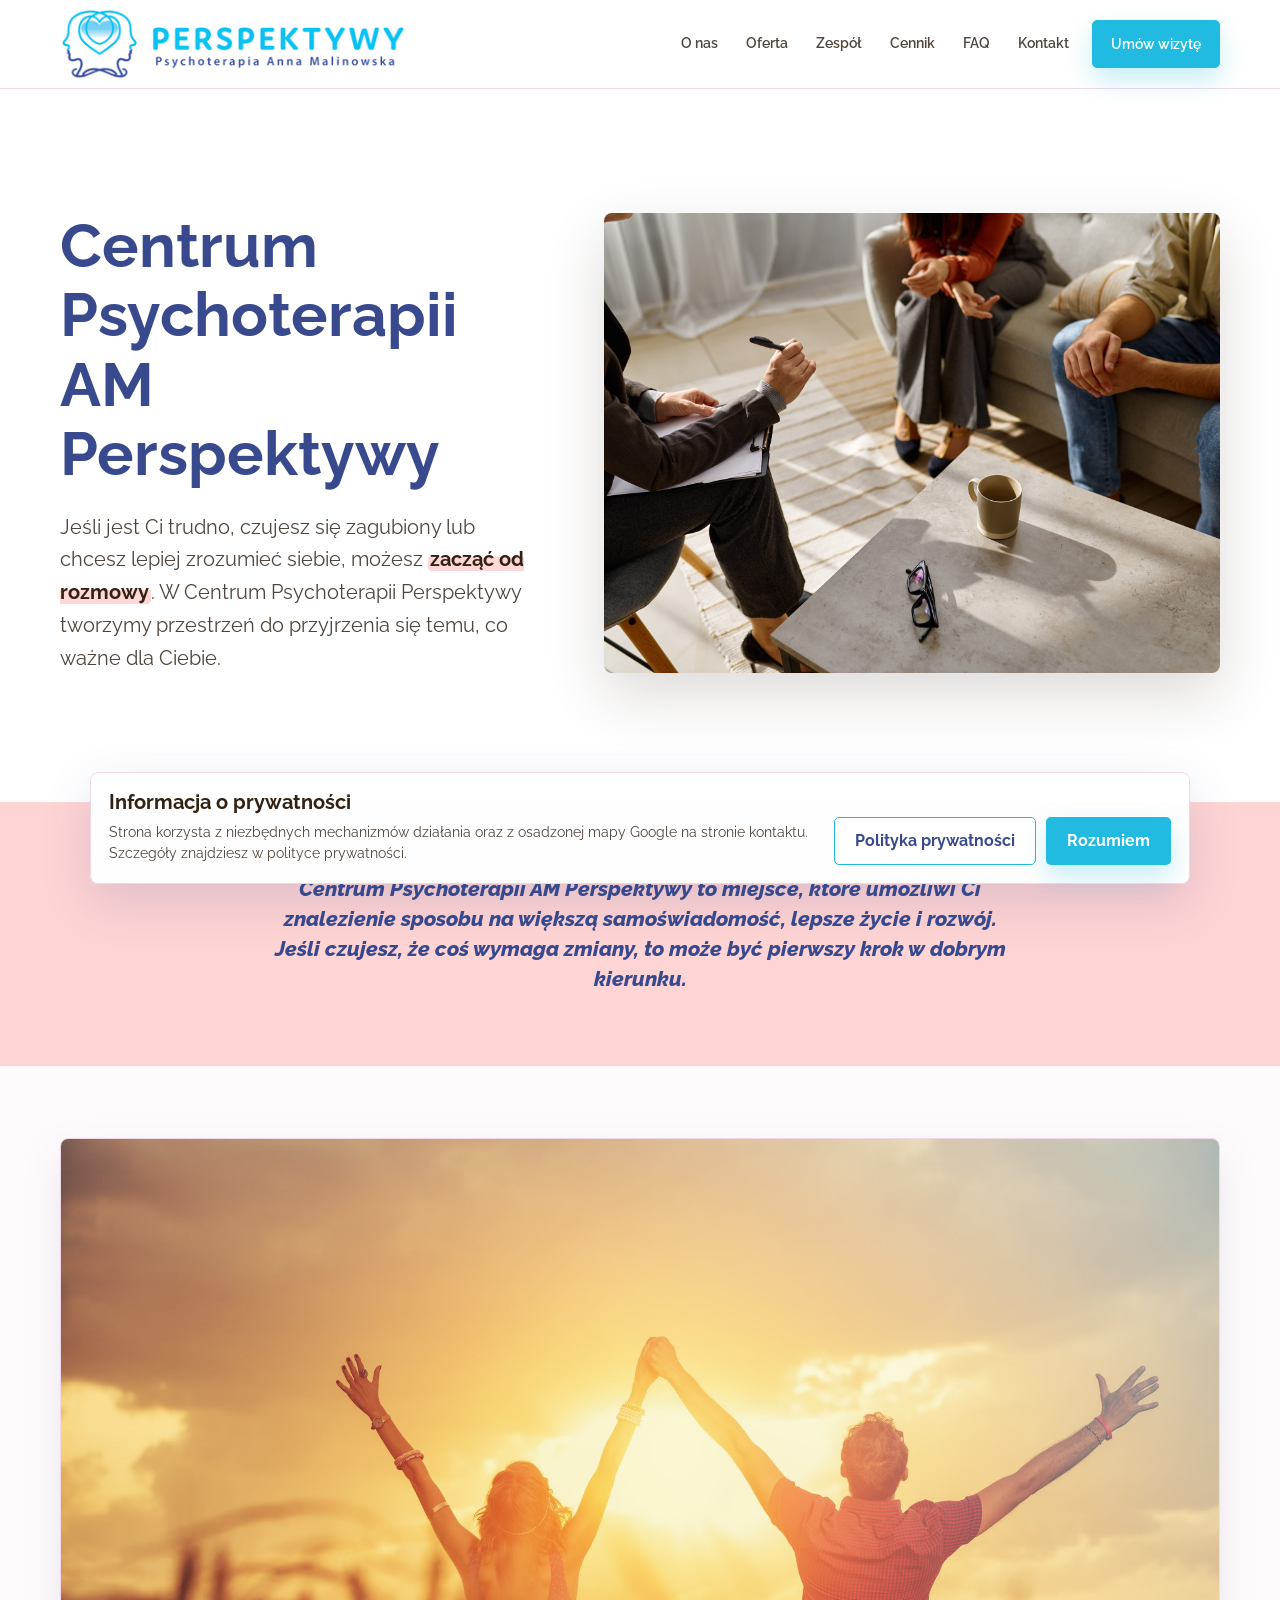
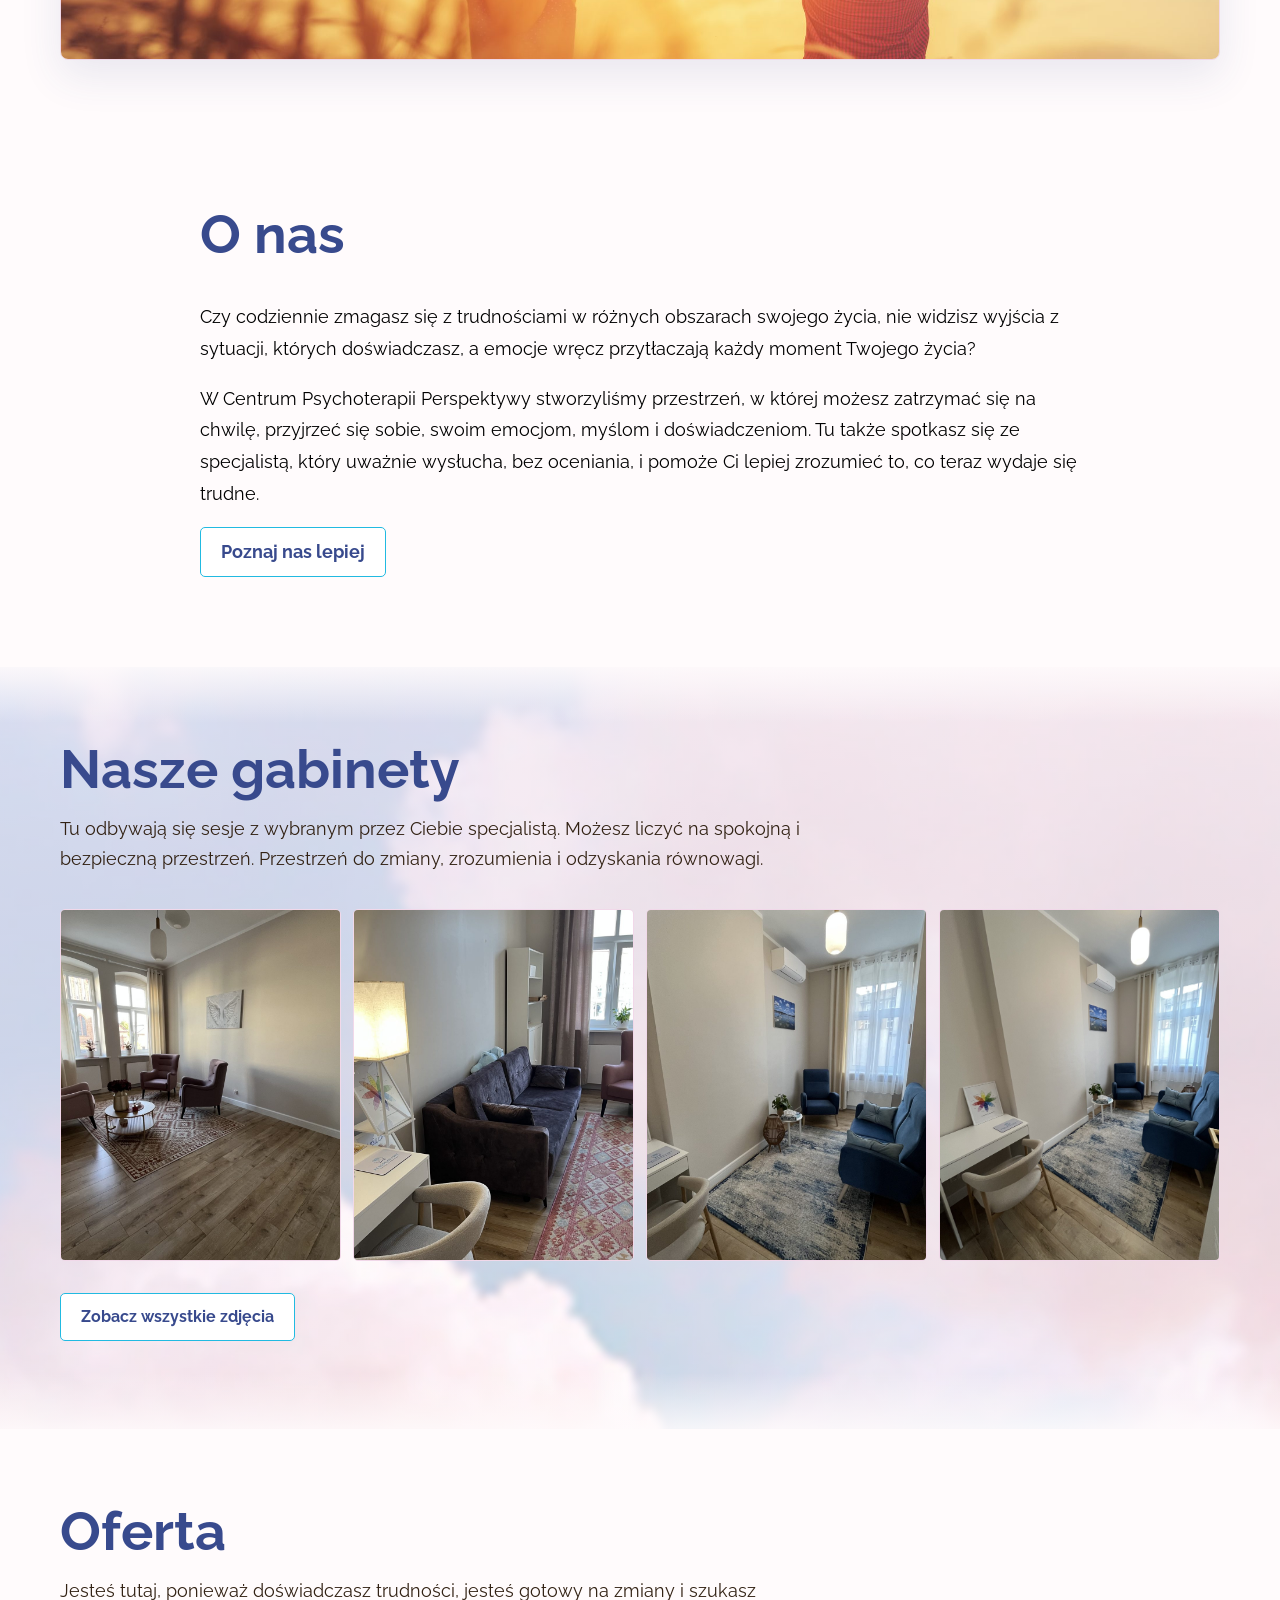
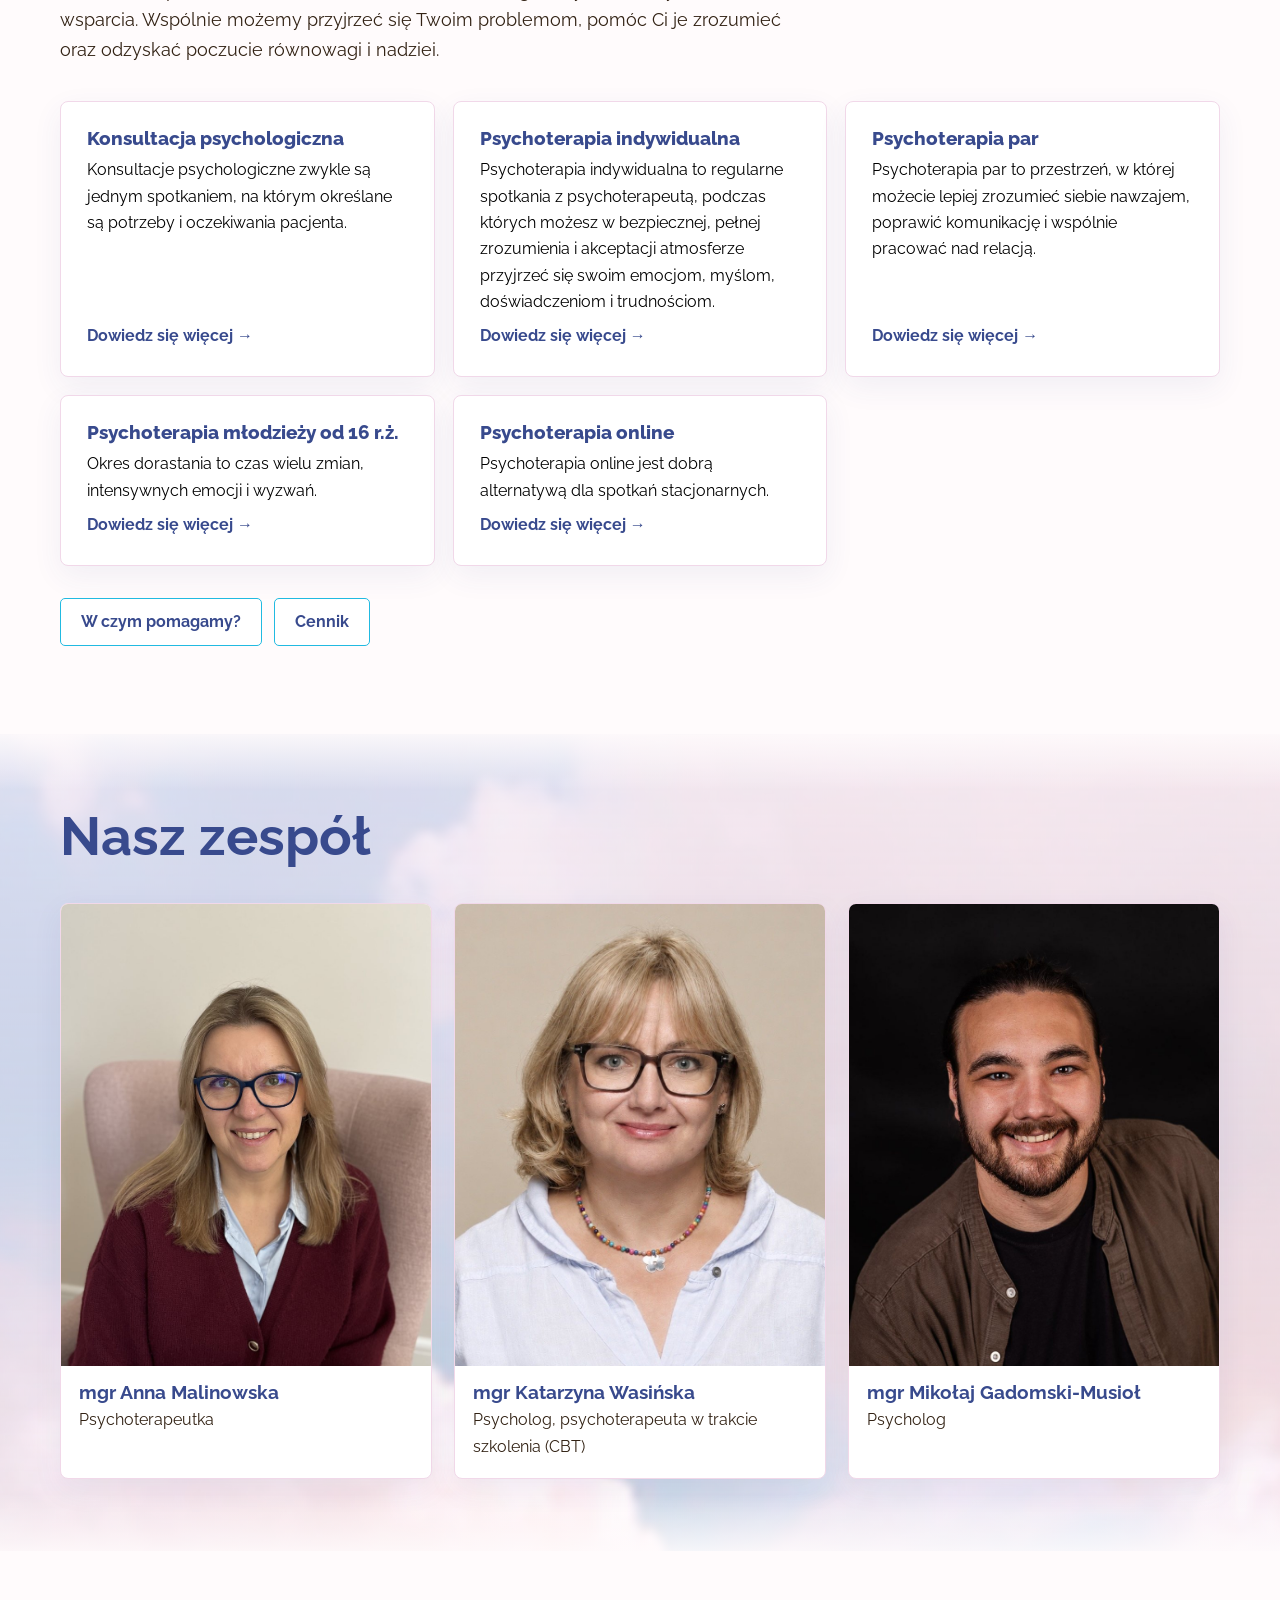
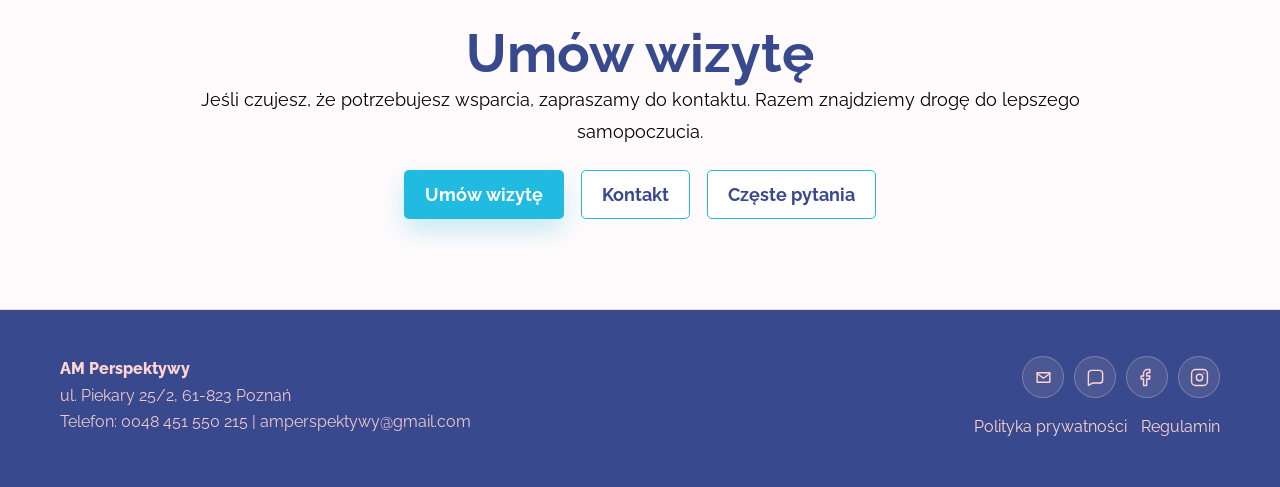
==== index.html @ 1b3ca685 "first commit" ====
<!doctype html>
<html lang="pl">
<head>
  <!-- Google Tag Manager -->
<script>(function(w,d,s,l,i){w[l]=w[l]||[];w[l].push({'gtm.start':
new Date().getTime(),event:'gtm.js'});var f=d.getElementsByTagName(s)[0],
j=d.createElement(s),dl=l!='dataLayer'?'&l='+l:'';j.async=true;j.src=
'https://www.googletagmanager.com/gtm.js?id='+i+dl;f.parentNode.insertBefore(j,f);
})(window,document,'script','dataLayer','GTM-54SK3H5K');</script>
<!-- End Google Tag Manager -->
  <meta name="google-site-verification" content="y8yKHPVRfyMEMTSI_1TR6_MCU0k4G8TUNKuvNAyiCkQ" />
  <meta charset="utf-8">
  <meta name="viewport" content="width=device-width, initial-scale=1">
  <title>Psychoterapia Poznań – AM Perspektywy | Anna Malinowska</title>
  <meta name="description" content="Centrum Psychoterapii AM Perspektywy w Poznaniu: psychoterapia indywidualna, terapia par i Brainspotting – stacjonarnie oraz online. Umów wizytę.">
  <meta name="robots" content="index, follow, max-image-preview:large, max-snippet:-1">
  <link rel="icon" href="/favicon.ico" sizes="any">
  <link rel="icon" type="image/png" sizes="32x32" href="/assets/favicon-32.png">
  <link rel="icon" type="image/png" sizes="192x192" href="/assets/favicon-192.png">
  <link rel="apple-touch-icon" href="/assets/apple-touch-icon.png">
  <link rel="canonical" href="https://amperspektywy.com/">
  <meta property="og:type" content="website">
  <meta property="og:site_name" content="AM Perspektywy">
  <meta property="og:locale" content="pl_PL">
  <meta property="og:title" content="Psychoterapia Poznań – AM Perspektywy | Anna Malinowska">
  <meta property="og:description" content="Centrum Psychoterapii AM Perspektywy w Poznaniu: psychoterapia indywidualna, terapia par i Brainspotting – stacjonarnie oraz online. Umów wizytę.">
  <meta property="og:url" content="https://amperspektywy.com/">
  <meta property="og:image" content="https://amperspektywy.com/assets/adobestock-485856695-opt.jpg">
  <meta name="twitter:card" content="summary_large_image">
  <meta name="twitter:title" content="Psychoterapia Poznań – AM Perspektywy | Anna Malinowska">
  <meta name="twitter:description" content="Centrum Psychoterapii AM Perspektywy w Poznaniu: psychoterapia indywidualna, terapia par i Brainspotting – stacjonarnie oraz online. Umów wizytę.">
  <meta name="twitter:image" content="https://amperspektywy.com/assets/adobestock-485856695-opt.jpg">
  <script type="application/ld+json">
{
  "@context": "https://schema.org",
  "@graph": [
    {
      "@type": "WebPage",
      "@id": "https://amperspektywy.com/#webpage",
      "url": "https://amperspektywy.com/",
      "name": "Psychoterapia Poznań – AM Perspektywy | Anna Malinowska",
      "description": "Centrum Psychoterapii AM Perspektywy w Poznaniu: psychoterapia indywidualna, terapia par i Brainspotting – stacjonarnie oraz online. Umów wizytę.",
      "inLanguage": "pl-PL",
      "isPartOf": {
        "@id": "https://amperspektywy.com/#website"
      },
      "about": {
        "@id": "https://amperspektywy.com/#organization"
      }
    },
    {
      "@type": [
        "MedicalBusiness",
        "LocalBusiness"
      ],
      "@id": "https://amperspektywy.com/#organization",
      "name": "Centrum Psychoterapii AM Perspektywy",
      "alternateName": "AM Perspektywy",
      "url": "https://amperspektywy.com/",
      "logo": "https://amperspektywy.com/assets/logo-mark-perspektywy-transparent.png",
      "image": "https://amperspektywy.com/assets/adobestock-485856695-opt.jpg",
      "description": "Centrum Psychoterapii AM Perspektywy oferuje psychoterapię indywidualną, psychoterapię par i terapię Brainspotting w Poznaniu oraz online.",
      "telephone": "+48451550215",
      "email": "amperspektywy@gmail.com",
      "address": {
        "@type": "PostalAddress",
        "streetAddress": "ul. Piekary 25/2",
        "postalCode": "61-823",
        "addressLocality": "Poznań",
        "addressCountry": "PL"
      },
      "areaServed": [
        {
          "@type": "City",
          "name": "Poznań"
        },
        {
          "@type": "Country",
          "name": "Polska"
        }
      ],
      "availableLanguage": [
        "pl",
        "en"
      ],
      "priceRange": "210-310 PLN",
      "sameAs": [
        "https://www.facebook.com/people/Anna-Malinowska-Perspektywy-Psychoterapia/pfbid02SsEuU3tzzC7AndgdW55nrsAg2SNJVahxXWP4oAUyShFR9nJjmaE9MKe9f83TcsQTl/",
        "https://www.instagram.com/am_perspektywy",
        "https://www.znanylekarz.pl/anna-malinowska-10/psychoterapeuta/poznan"
      ],
      "founder": {
        "@id": "https://amperspektywy.com/zespol.html#anna-malinowska"
      },
      "hasMap": "https://www.google.com/maps?q=ul.%20Piekary%2025%2F2%2C%2061-823%20Pozna%C5%84"
    },
    {
      "@type": "WebSite",
      "@id": "https://amperspektywy.com/#website",
      "url": "https://amperspektywy.com/",
      "name": "AM Perspektywy",
      "inLanguage": "pl-PL",
      "publisher": {
        "@id": "https://amperspektywy.com/#organization"
      }
    },
    {
      "@type": "Person",
      "@id": "https://amperspektywy.com/zespol.html#anna-malinowska",
      "name": "Anna Malinowska",
      "honorificPrefix": "mgr",
      "jobTitle": "Psychoterapeutka",
      "url": "https://amperspektywy.com/zespol.html",
      "image": "https://amperspektywy.com/assets/anna-portrait.jpg",
      "worksFor": {
        "@id": "https://amperspektywy.com/#organization"
      },
      "workLocation": {
        "@type": "Place",
        "address": {
          "@type": "PostalAddress",
          "streetAddress": "ul. Piekary 25/2",
          "postalCode": "61-823",
          "addressLocality": "Poznań",
          "addressCountry": "PL"
        }
      },
      "knowsAbout": [
        "Psychoterapia",
        "Transkulturowa Psychoterapia Pozytywna",
        "Brainspotting",
        "Terapia par",
        "Coaching ICF",
        "Depresja",
        "Lęki",
        "Trauma"
      ],
      "knowsLanguage": [
        "pl",
        "en"
      ],
      "memberOf": [
        {
          "@type": "Organization",
          "name": "World Association for Positive and Transcultural Psychotherapy (WAPP)"
        },
        {
          "@type": "Organization",
          "name": "Polskie Towarzystwo Psychoterapii Stosowanej"
        }
      ],
      "alumniOf": [
        {
          "@type": "CollegeOrUniversity",
          "name": "Uniwersytet im. Adama Mickiewicza w Poznaniu"
        }
      ],
      "sameAs": [
        "https://www.znanylekarz.pl/anna-malinowska-10/psychoterapeuta/poznan",
        "https://www.facebook.com/people/Anna-Malinowska-Perspektywy-Psychoterapia/pfbid02SsEuU3tzzC7AndgdW55nrsAg2SNJVahxXWP4oAUyShFR9nJjmaE9MKe9f83TcsQTl/",
        "https://www.instagram.com/am_perspektywy"
      ]
    }
  ]
}
  </script>
  <link rel="preconnect" href="https://fonts.googleapis.com">
  <link rel="preconnect" href="https://fonts.gstatic.com" crossorigin>
  <link href="https://fonts.googleapis.com/css2?family=Raleway:wght@400;500;600;700;800&display=swap" rel="stylesheet">
  <link rel="stylesheet" href="assets/styles.css?v=20261028-1">
</head>
<body class="home-page">
  <!-- Google Tag Manager (noscript) -->
<noscript><iframe src="https://www.googletagmanager.com/ns.html?id=GTM-54SK3H5K"
height="0" width="0" style="display:none;visibility:hidden"></iframe></noscript>
<!-- End Google Tag Manager (noscript) -->
  <header class="site-header">
    <div class="container nav-wrap">
      <a class="brand" href="index.html" aria-label="AM Perspektywy">
        <img src="assets/logo-mark-perspektywy-transparent.png" alt="AM Perspektywy Psychoterapia Anna Malinowska">
      </a>
      <button class="nav-toggle" type="button" aria-label="Otwórz menu" aria-expanded="false"><span></span><span></span><span></span></button>
      <nav class="site-nav" aria-label="Główna nawigacja">
        <a href="o-nas.html">O nas</a>
        <a href="oferta.html">Oferta</a>
        <a href="zespol.html">Zespół</a>
        <a href="cennik.html">Cennik</a><a href="faq.html">FAQ</a>
        <a href="kontakt.html">Kontakt</a>
        <a class="button button-primary nav-cta" href="https://www.znanylekarz.pl/anna-malinowska-10/psychoterapeuta/poznan" target="_blank" rel="nofollow noopener">Umów wizytę</a>
      </nav>
    </div>
  </header>

  <main>
    <section class="home-hero">
      <div class="container home-hero-card">
        <div class="hero-panel">
          <h1>Centrum Psychoterapii AM Perspektywy</h1>
          <p class="lead">Jeśli jest Ci trudno, czujesz się zagubiony lub chcesz lepiej zrozumieć siebie, możesz <span class="text-highlight">zacząć od rozmowy</span>. W Centrum Psychoterapii Perspektywy tworzymy przestrzeń do przyjrzenia się temu, co ważne dla Ciebie.</p>
        </div>
        <figure class="home-hero-photo">
          <img src="assets/adobestock-485856695-opt.jpg" alt="Konsultacja psychoterapeutyczna w AM Perspektywy" width="2200" height="1464" decoding="async" fetchpriority="high">
        </figure>
      </div>
    </section>

    <section class="section section-blush">
      <div class="container">
        <p class="blush-statement">Centrum Psychoterapii AM Perspektywy to miejsce, które umożliwi Ci znalezienie sposobu na większą samoświadomość, lepsze życie i rozwój. Jeśli czujesz, że coś wymaga zmiany, to może być pierwszy krok w dobrym kierunku.</p>
      </div>
    </section>

    <section class="section home-gallery-section">
      <div class="container home-gallery-two home-gallery-single">
        <figure>
          <img src="assets/adobestock-114111373-opt.jpg" alt="Droga do większej równowagi i nadziei" width="2200" height="1467" loading="lazy" decoding="async">
        </figure>
      </div>
    </section>


    <section class="section">
      <div class="container text-wall bio-copy">
        <div class="section-head section-head-single"><div><h2>O nas</h2></div></div>
        <p>Czy codziennie zmagasz się z trudnościami w różnych obszarach swojego życia, nie widzisz wyjścia z sytuacji, których doświadczasz, a emocje wręcz przytłaczają każdy moment Twojego życia?</p>
        <p>W Centrum Psychoterapii Perspektywy stworzyliśmy przestrzeń, w której możesz zatrzymać się na chwilę, przyjrzeć się sobie, swoim emocjom, myślom i doświadczeniom. Tu także spotkasz się ze specjalistą, który uważnie wysłucha, bez oceniania, i pomoże Ci lepiej zrozumieć to, co teraz wydaje się trudne.</p>
        <p><a class="button button-secondary" href="o-nas.html">Poznaj nas lepiej</a></p>
      </div>
    </section>
    <section class="section section-soft">
      <div class="container">
        <div class="section-head section-head-single"><div><h2>Nasze gabinety</h2><p class="gallery-intro">Tu odbywają się sesje z wybranym przez Ciebie specjalistą. Możesz liczyć na spokojną i bezpieczną przestrzeń. Przestrzeń do zmiany, zrozumienia i odzyskania równowagi.</p></div></div>
        <div class="home-cabinets"><a href="o-nas.html#nasze-gabinety"><img src="assets/gabinety/gabinet-06-new.jpg" alt="Gabinet AM Perspektywy – zdjęcie 6" loading="lazy" decoding="async"></a><a href="o-nas.html#nasze-gabinety"><img src="assets/gabinety/gabinet-07-new.jpg" alt="Gabinet AM Perspektywy – zdjęcie 7" loading="lazy" decoding="async"></a><a href="o-nas.html#nasze-gabinety"><img src="assets/gabinety/gabinet-02-new.jpg" alt="Gabinet AM Perspektywy – zdjęcie 2" loading="lazy" decoding="async"></a><a href="o-nas.html#nasze-gabinety"><img src="assets/gabinety/gabinet-01-new.jpg" alt="Gabinet AM Perspektywy – zdjęcie 1" loading="lazy" decoding="async"></a></div>
        <p class="more-link"><a class="button button-secondary" href="o-nas.html#nasze-gabinety">Zobacz wszystkie zdjęcia</a></p>
      </div>
    </section>
    <section class="section">
      <div class="container">
        <div class="section-head section-head-single"><div><h2>Oferta</h2><p class="gallery-intro">Jesteś tutaj, ponieważ doświadczasz trudności, jesteś gotowy na zmiany i szukasz wsparcia. Wspólnie możemy przyjrzeć się Twoim problemom, pomóc Ci je zrozumieć oraz odzyskać poczucie równowagi i nadziei.</p></div></div>
        <div class="service-grid"><a class="card service-card" href="oferta.html#konsultacja-psychologiczna"><h3>Konsultacja psychologiczna</h3><p>Konsultacje psychologiczne zwykle są jednym spotkaniem, na którym określane są potrzeby i oczekiwania pacjenta.</p><span class="card-more">Dowiedz się więcej →</span></a><a class="card service-card" href="oferta.html#psychoterapia-indywidualna"><h3>Psychoterapia indywidualna</h3><p>Psychoterapia indywidualna to regularne spotkania z psychoterapeutą, podczas których możesz w bezpiecznej, pełnej zrozumienia i akceptacji atmosferze przyjrzeć się swoim emocjom, myślom, doświadczeniom i trudnościom.</p><span class="card-more">Dowiedz się więcej →</span></a><a class="card service-card" href="oferta.html#psychoterapia-par"><h3>Psychoterapia par</h3><p>Psychoterapia par to przestrzeń, w której możecie lepiej zrozumieć siebie nawzajem, poprawić komunikację i wspólnie pracować nad relacją.</p><span class="card-more">Dowiedz się więcej →</span></a><a class="card service-card" href="oferta.html#psychoterapia-mlodziezy-od-16-r-z"><h3>Psychoterapia młodzieży od 16 r.ż.</h3><p>Okres dorastania to czas wielu zmian, intensywnych emocji i wyzwań.</p><span class="card-more">Dowiedz się więcej →</span></a><a class="card service-card" href="oferta.html#psychoterapia-online"><h3>Psychoterapia online</h3><p>Psychoterapia online jest dobrą alternatywą dla spotkań stacjonarnych.</p><span class="card-more">Dowiedz się więcej →</span></a></div>
        <p class="more-link"><a class="button button-secondary" href="oferta.html">W czym pomagamy?</a> <a class="button button-secondary" href="cennik.html">Cennik</a></p>
      </div>
    </section>
    <section class="section section-soft">
      <div class="container">
        <div class="section-head section-head-single"><div><h2>Nasz zespół</h2></div></div>
        <div class="team-grid"><a class="team-card" href="zespol.html#anna-malinowska"><img src="assets/team/anna-malinowska.jpg" alt="mgr Anna Malinowska" loading="lazy" decoding="async"><h3>mgr Anna Malinowska</h3><p>Psychoterapeutka</p></a><a class="team-card" href="zespol.html#katarzyna-wasinska"><img src="assets/team/katarzyna-wasinska.jpg" alt="mgr Katarzyna Wasińska" loading="lazy" decoding="async"><h3>mgr Katarzyna Wasińska</h3><p>Psycholog, psychoterapeuta w trakcie szkolenia (CBT)</p></a><a class="team-card" href="zespol.html#mikolaj-gadomski-musiol"><img src="assets/team/mikolaj-gadomski-musiol.jpg" alt="mgr Mikołaj Gadomski-Musioł" loading="lazy" decoding="async"><h3>mgr Mikołaj Gadomski-Musioł</h3><p>Psycholog</p></a></div>
      </div>
    </section>
    <section class="section">
      <div class="container text-wall bio-copy cta-block">
        <h2>Umów wizytę</h2>
        <p>Jeśli czujesz, że potrzebujesz wsparcia, zapraszamy do kontaktu. Razem znajdziemy drogę do lepszego samopoczucia.</p>
        <p><a class="button button-primary" href="https://www.znanylekarz.pl/anna-malinowska-10/psychoterapeuta/poznan" target="_blank" rel="nofollow noopener">Umów wizytę</a> <a class="button button-secondary" href="kontakt.html">Kontakt</a> <a class="button button-secondary" href="faq.html">Częste pytania</a></p>
      </div>
    </section>
  </main>

  <footer class="site-footer">
    <div class="container footer-grid">
      <div>
        <div class="footer-brand">AM Perspektywy</div>
        <div>ul. Piekary 25/2, 61-823 Poznań<br>Telefon: 0048 451 550 215 | amperspektywy@gmail.com</div>
      </div>
      <div class="footer-side">
        <div class="footer-social" aria-label="Szybki kontakt">
  <a class="icon-link" href="mailto:amperspektywy@gmail.com" aria-label="Napisz e-mail do AM Perspektywy">
    <svg aria-hidden="true" viewBox="0 0 24 24"><path d="M4 6h16v12H4z"></path><path d="m4 7 8 6 8-6"></path></svg>
  </a>
  <a class="icon-link" href="kontakt.html#formularz" aria-label="Przejdź do formularza kontaktowego">
    <svg aria-hidden="true" viewBox="0 0 24 24"><path d="M21 15a4 4 0 0 1-4 4H8l-5 3V7a4 4 0 0 1 4-4h10a4 4 0 0 1 4 4z"></path></svg>
  </a>
  <a class="icon-link" href="https://www.facebook.com/people/Anna-Malinowska-Perspektywy-Psychoterapia/pfbid02SsEuU3tzzC7AndgdW55nrsAg2SNJVahxXWP4oAUyShFR9nJjmaE9MKe9f83TcsQTl/" target="_blank" rel="noopener" aria-label="Facebook AM Perspektywy">
    <svg aria-hidden="true" viewBox="0 0 24 24"><path d="M15 2h-3a5 5 0 0 0-5 5v3H4v4h3v8h4v-8h3.5l.5-4h-4V7a1 1 0 0 1 1-1h3z"></path></svg>
  </a>
  <a class="icon-link" href="https://www.instagram.com/am_perspektywy" target="_blank" rel="noopener" aria-label="Instagram AM Perspektywy">
    <svg aria-hidden="true" viewBox="0 0 24 24"><rect x="2" y="2" width="20" height="20" rx="5"></rect><circle cx="12" cy="12" r="4"></circle><path d="M17.5 6.5h.01"></path></svg>
  </a>
</div><div class="footer-links">
          <a href="polityka-prywatnosci.html">Polityka prywatności</a>
          <a href="regulamin.html">Regulamin</a>
        </div>
      </div>
    </div>
  </footer>
  <script src="assets/main.js?v=20261028-1"></script>
</body>
</html>
---- assets/styles.css ----
﻿:root {
  --color-primary: #21BAE1;
  --color-primary-dark: #384A8D;
  --color-accent: #FF9FE5;
  --color-on-primary-dark: #FFD4D4;
  --color-ink: #322214;
  --color-text: #51443b;
  --color-muted: #7b6c65;
  --color-soft: #fff3fb;
  --color-soft-2: #fff8fc;
  --color-line: #f1d8e9;
  --color-warm: #FFD4D4;
  --color-white: #ffffff;
  --cloud-image: url("clouds-soft.jpg");
  --cloud-hero-image: url("clouds-hero-generated-v2.jpg");
  --cloud-background:
    linear-gradient(180deg, rgba(255, 251, 252, 0.68) 0%, rgba(255, 249, 252, 0.42) 100%),
    var(--cloud-image);
  --cloud-hero-background:
    linear-gradient(90deg, rgba(255, 255, 255, 0.12) 0%, rgba(255, 255, 255, 0.04) 45%, rgba(255, 255, 255, 0) 100%),
    var(--cloud-hero-image);
  --shadow-soft: 0 18px 50px rgba(56, 74, 141, 0.14);
  --radius: 8px;
  --radius-sm: 5px;
  --container: 1160px;
}

*,
*::before,
*::after {
  box-sizing: border-box;
}

html {
  scroll-behavior: smooth;
}

body {
  margin: 0;
  font-family: Raleway, "Open Sans", Arial, sans-serif;
  color: var(--color-text);
  background: #fffbfc;
  line-height: 1.65;
  font-size: 16px;
  overflow-x: hidden;
}

button,
input,
textarea,
select {
  font: inherit;
}

img {
  display: block;
  max-width: 100%;
}

a {
  color: var(--color-primary-dark);
  text-decoration: none;
}

a:hover {
  color: var(--color-primary-dark);
  text-decoration: underline;
}

.container {
  width: min(100% - 40px, var(--container));
  margin: 0 auto;
}

.site-header {
  position: sticky;
  top: 0;
  z-index: 20;
  background: rgba(255, 255, 255, 0.76);
  border-bottom: 1px solid var(--color-line);
  backdrop-filter: blur(16px);
}

.nav-wrap {
  min-height: 88px;
  display: flex;
  align-items: center;
  justify-content: space-between;
  gap: 24px;
}

.brand {
  display: inline-flex;
  align-items: center;
  padding: 0;
  border-radius: var(--radius-sm);
  background: transparent;
  color: var(--color-ink);
  font-weight: 700;
}

.brand:hover {
  text-decoration: none;
}

.brand img {
  width: clamp(250px, 27vw, 360px);
  max-height: 76px;
  height: auto;
  object-fit: contain;
}

.home-page .site-header {
  position: sticky;
  background: rgba(255, 255, 255, 0.94);
  border-bottom-color: var(--color-line);
  box-shadow: none;
}

.home-page .brand {
  background: transparent;
}

.brand-text {
  display: flex;
  flex-direction: column;
  line-height: 1.1;
}

.brand-text span:first-child {
  font-size: 17px;
}

.brand-text span:last-child {
  margin-top: 3px;
  color: var(--color-muted);
  font-size: 12px;
  font-weight: 500;
}

.nav-toggle {
  display: none;
  width: 44px;
  height: 44px;
  border: 1px solid var(--color-line);
  border-radius: var(--radius-sm);
  background: var(--color-white);
  color: var(--color-ink);
  align-items: center;
  justify-content: center;
  flex-direction: column;
  gap: 5px;
}

.nav-toggle span {
  display: block;
  width: 20px;
  height: 2px;
  background: currentColor;
}

.site-nav {
  display: flex;
  align-items: center;
  gap: 6px;
}

.site-nav a {
  padding: 10px 11px;
  border-radius: var(--radius-sm);
  color: var(--color-text);
  font-size: 14px;
  font-weight: 600;
}

.site-nav a:hover,
.site-nav a[aria-current="page"] {
  color: var(--color-primary-dark);
  background: var(--color-soft);
  text-decoration: none;
}

.nav-cta {
  margin-left: 6px;
}

.button {
  display: inline-flex;
  min-height: 48px;
  align-items: center;
  justify-content: center;
  gap: 8px;
  padding: 13px 20px;
  border: 1px solid transparent;
  border-radius: var(--radius-sm);
  font-weight: 700;
  line-height: 1.2;
  text-align: center;
  cursor: pointer;
  transition: transform 160ms ease, background-color 160ms ease, border-color 160ms ease;
}

.button:hover {
  transform: translateY(-1px);
  text-decoration: none;
}

.button-primary {
  color: var(--color-white);
  background: var(--color-primary);
  box-shadow: 0 12px 26px rgba(33, 186, 225, 0.25);
}

.button-primary:hover {
  background: var(--color-primary-dark);
  color: var(--color-on-primary-dark);
}

.site-nav a.nav-cta,
.site-nav a.nav-cta:hover,
.site-nav a.nav-cta[aria-current="page"] {
  color: var(--color-white);
  background: var(--color-primary);
  border: 1px solid var(--color-primary);
  padding: 14px 18px;
  box-shadow: 0 12px 26px rgba(33, 186, 225, 0.25);
}

.site-nav a.nav-cta:hover {
  background: var(--color-primary-dark);
  border-color: var(--color-primary-dark);
  color: var(--color-on-primary-dark);
}

.button-secondary {
  color: var(--color-primary-dark);
  background: var(--color-white);
  border-color: var(--color-primary);
}

.button-secondary:hover {
  color: var(--color-white);
  background: var(--color-primary);
  border-color: var(--color-primary);
}

.hero {
  min-height: auto;
  display: grid;
  grid-template-columns: minmax(0, 0.82fr) minmax(420px, 1fr);
  align-items: center;
  gap: 58px;
  padding: 74px 0 76px;
}

.hero-cloud {
  position: relative;
  isolation: isolate;
}

.hero-cloud::before,
.hero-cloud::after {
  content: "";
  position: absolute;
  left: 50%;
  z-index: -1;
  width: 100vw;
  transform: translateX(-50%);
  pointer-events: none;
}

.hero-cloud::before {
  inset-block: 0;
  background: var(--cloud-hero-background);
  background-position: center center;
  background-size: cover;
}

.hero-cloud::after {
  bottom: 0;
  height: 64px;
  background: linear-gradient(0deg, #fffbfc 0%, rgba(255, 251, 252, 0) 100%);
}

.home-page .hero-cloud::after {
  background: linear-gradient(0deg, rgba(255, 212, 212, 0.92) 0%, rgba(255, 212, 212, 0) 100%);
}

.home-hero {
  padding: 78px 0 84px;
  background: var(--color-white);
}

.home-hero-card {
  display: grid;
  grid-template-columns: minmax(0, 0.78fr) minmax(420px, 1fr);
  gap: 64px;
  align-items: center;
  padding: 0;
  border: 0;
  border-radius: 0;
  background: transparent;
  box-shadow: none;
}

.hero-panel {
  width: 100%;
  padding: 44px 0;
  border: 0;
  border-radius: 0;
  background: transparent;
  box-shadow: none;
  backdrop-filter: none;
  text-align: left;
}

.hero-panel h1,
.hero-panel .lead {
  margin-left: 0;
  margin-right: 0;
}

.home-hero .eyebrow {
  margin-bottom: 18px;
  color: var(--color-primary-dark);
}

.home-hero h1 {
  max-width: 620px;
  color: var(--color-primary-dark);
  font-size: clamp(42px, 4.8vw, 68px);
}

.home-hero .lead {
  max-width: 560px;
  font-size: clamp(18px, 1.55vw, 21px);
}

.home-hero-photo {
  margin: 0;
  overflow: hidden;
  border: 0;
  border-radius: 8px;
  background: transparent;
  box-shadow: 0 22px 58px rgba(50, 34, 20, 0.16);
}

.home-hero-photo img {
  width: 100%;
  height: 100%;
  min-height: 460px;
  object-fit: cover;
  object-position: center center;
}

.eyebrow {
  margin: 0 0 14px;
  color: var(--color-primary-dark);
  font-size: 13px;
  font-weight: 800;
  text-transform: uppercase;
}

h1,
h2,
h3,
.display {
  margin: 0;
  color: var(--color-ink);
  font-family: Raleway, "Open Sans", Arial, sans-serif;
  font-weight: 700;
  line-height: 1.13;
  overflow-wrap: break-word;
  max-width: 100%;
}

h1,
.display {
  max-width: 720px;
  font-size: clamp(38px, 5vw, 60px);
}

h2 {
  font-size: clamp(34px, 4.4vw, 54px);
}

h3 {
  font-size: 27px;
}

.page-hero h1 {
  color: var(--color-primary-dark);
}

.lead {
  max-width: 690px;
  margin: 22px 0 0;
  color: var(--color-text);
  font-size: clamp(18px, 2vw, 21px);
}

.text-highlight {
  display: inline;
  padding: 0 0.12em;
  border-radius: 4px;
  background: linear-gradient(180deg, transparent 42%, rgba(255, 212, 212, 0.92) 42%);
  color: var(--color-ink);
  font-weight: 700;
}

.hero-actions {
  display: flex;
  flex-wrap: wrap;
  gap: 12px;
  margin-top: 32px;
}

.hero-note {
  display: grid;
  grid-template-columns: repeat(3, minmax(0, 1fr));
  gap: 12px;
  margin-top: 36px;
}

.metric {
  min-height: 112px;
  padding: 18px;
  border: 1px solid var(--color-line);
  border-radius: var(--radius);
  background: var(--color-soft-2);
}

.metric strong {
  display: block;
  color: var(--color-ink);
  font-size: 15px;
}

.metric span {
  display: block;
  margin-top: 6px;
  color: var(--color-muted);
  font-size: 14px;
}

.hero-visual {
  justify-self: center;
  align-self: start;
  margin-top: 24px;
  width: min(560px, 100%);
  padding: 32px;
  border: 1px solid var(--color-line);
  border-radius: 8px;
  background: linear-gradient(180deg, #ffffff 0%, #fff3fb 100%);
  box-shadow: var(--shadow-soft);
}

.hero-visual img {
  width: 100%;
  height: auto;
  max-width: 100%;
  object-fit: contain;
}

.hero-photo {
  padding: 0;
  overflow: hidden;
  aspect-ratio: 16 / 10;
  background: var(--color-soft);
}

.hero-photo img {
  width: 100%;
  height: 100%;
  max-width: none;
  object-fit: cover;
  object-position: center center;
}

.hero-photo-arc {
  justify-self: end;
  width: min(660px, 100%);
  margin-top: 0;
  border-color: rgba(56, 74, 141, 0.16);
  border-radius: 8px;
  box-shadow: 0 18px 46px rgba(56, 74, 141, 0.16);
}

.section {
  padding: 72px 0;
  border-top: 0;
}

.section-blush {
  background: #FFD4D4;
}

.blush-statement {
  max-width: 760px;
  margin: 0 auto;
  color: #384A8D;
  font-size: clamp(18px, 1.65vw, 24px);
  font-weight: 800;
  font-style: italic;
  line-height: 1.42;
  text-align: center;
}

.home-gallery-section {
  background: #fffbfc;
}

.home-gallery-two {
  display: grid;
  grid-template-columns: repeat(2, minmax(0, 1fr));
  gap: 24px;
}

.home-gallery-single {
  grid-template-columns: 1fr;
}

.home-gallery-two figure {
  margin: 0;
  overflow: hidden;
  border: 1px solid var(--color-line);
  border-radius: 8px;
  background: var(--color-white);
  box-shadow: 0 16px 42px rgba(56, 74, 141, 0.11);
}

.home-gallery-two img {
  width: 100%;
  height: 360px;
  object-fit: cover;
  object-position: center center;
}

.home-gallery-single img {
  height: min(48vw, 520px);
  min-height: 320px;
}

.section-soft {
  position: relative;
  background: var(--cloud-background);
  background-position: center center;
  background-size: cover;
  /* overflow: hidden; */
}

.section-soft::before,
.section-soft::after,
.page-hero::before {
  content: "";
  position: absolute;
  left: 0;
  right: 0;
  pointer-events: none;
}

.section-soft::before {
  top: 0;
  height: 56px;
  background: linear-gradient(180deg, rgba(255, 251, 252, 0.86) 0%, rgba(255, 251, 252, 0) 100%);
}

.section-soft::after {
  bottom: 0;
  height: 56px;
  background: linear-gradient(0deg, rgba(255, 251, 252, 0.82) 0%, rgba(255, 251, 252, 0) 100%);
}

.section-soft > .container,
.page-hero > .container {
  position: relative;
  z-index: 1;
}

.offer-hero {
  background: var(--cloud-background);
  background-position: center center;
  background-size: cover;
}

.offer-help {
  background: var(--color-white);
}

.offer-help-layout {
  display: grid;
  grid-template-columns: minmax(0, 1fr) minmax(320px, 0.72fr);
  gap: 42px;
  align-items: center;
}

.offer-help .section-head {
  display: block;
  margin-bottom: 24px;
}

.offer-help .problem-list {
  grid-template-columns: 1fr;
}

.offer-help .problem-list li {
  background: rgba(255, 255, 255, 0.9);
  box-shadow: 0 8px 24px rgba(56, 74, 141, 0.05);
}

.offer-help-image {
  align-self: stretch;
  margin: 0;
  overflow: hidden;
  border: 1px solid var(--color-line);
  border-radius: 8px;
  background: var(--color-soft-2);
  box-shadow: var(--shadow-soft);
}

.offer-help-image img {
  width: 100%;
  height: 100%;
  min-height: 560px;
  object-fit: cover;
  object-position: center center;
}

.section-head {
  display: grid;
  grid-template-columns: minmax(0, 0.85fr) minmax(260px, 0.55fr);
  align-items: end;
  gap: 36px;
  margin-bottom: 36px;
}

.section-head p {
  margin: 0;
  color: var(--color-muted);
  font-size: 18px;
}

.grid-2 {
  display: grid;
  grid-template-columns: repeat(2, minmax(0, 1fr));
  gap: 28px;
}

.grid-3 {
  display: grid;
  grid-template-columns: repeat(3, minmax(0, 1fr));
  gap: 18px;
}

.card {
  padding: 26px;
  border: 1px solid var(--color-line);
  border-radius: var(--radius);
  background: var(--color-white);
  box-shadow: 0 10px 30px rgba(56, 74, 141, 0.07);
}

.card h3 {
  margin-bottom: 10px;
  font-family: Raleway, "Open Sans", Arial, sans-serif;
  font-size: 19px;
  font-weight: 800;
}

.card p {
  margin: 0;
}

.problem-list {
  display: grid;
  grid-template-columns: repeat(2, minmax(0, 1fr));
  gap: 10px;
  margin: 0;
  padding: 0;
  list-style: none;
}

.problem-list li,
.check-list li {
  position: relative;
  padding: 12px 14px 12px 36px;
  border: 1px solid var(--color-line);
  border-radius: var(--radius-sm);
  background: var(--color-white);
  color: var(--color-text);
}

.problem-list li::before,
.check-list li::before {
  content: "";
  position: absolute;
  left: 14px;
  top: 21px;
  width: 8px;
  height: 8px;
  border-radius: 50%;
  background: var(--color-primary);
}

.split {
  display: grid;
  grid-template-columns: minmax(260px, 0.7fr) minmax(0, 1fr);
  gap: 42px;
  align-items: start;
}

.photo-placeholder {
  min-height: 440px;
  display: flex;
  align-items: center;
  justify-content: center;
  border: 1px solid var(--color-line);
  border-radius: var(--radius);
  background:
    linear-gradient(135deg, rgba(33, 186, 225, 0.16), rgba(255, 159, 229, 0.18)),
    var(--color-soft);
  color: var(--color-primary-dark);
  text-align: center;
  font-weight: 800;
}

.photo-placeholder.small {
  min-height: 260px;
}

.interior-card {
  margin: 0;
  overflow: hidden;
  border: 1px solid var(--color-line);
  border-radius: var(--radius);
  background: var(--color-soft);
  box-shadow: var(--shadow-soft);
}

.interior-card {
  height: 300px;
}

.interior-card img {
  width: 100%;
  height: 100%;
  object-fit: cover;
  object-position: center center;
}

.section-gallery {
  border-top: 0;
  padding-top: 0;
}

.bio-copy.text-wall {
  font-size: 18px;
  line-height: 1.76;
}

.interior-gallery {
  display: grid;
  grid-template-columns: repeat(4, minmax(0, 1fr));
  gap: 16px;
}

.interior-gallery-two {
  grid-template-columns: repeat(2, minmax(0, 1fr));
}

.interior-gallery-contain {
  max-width: 980px;
  margin: 0 auto;
  grid-template-columns: 1fr;
}

.text-wall {
  max-width: 880px;
}

.interior-gallery img {
  width: 100%;
  height: 240px;
  border: 1px solid var(--color-line);
  border-radius: var(--radius);
  object-fit: cover;
  object-position: center center;
  background: var(--color-soft);
  box-shadow: 0 10px 30px rgba(56, 74, 141, 0.08);
}

.interior-gallery-contain img {
  display: block;
  width: 100%;
  height: auto;
  border: 0;
  aspect-ratio: auto;
  object-fit: initial;
  background: transparent;
  box-shadow: 0 14px 34px rgba(56, 74, 141, 0.12);
}

.interior-carousel {
  max-width: 760px;
  margin: 0 auto;
}

.carousel-stage {
  position: relative;
}

.gallery-main {
  display: block;
  width: 100%;
  padding: 0;
  overflow: hidden;
  border: 1px solid var(--color-line);
  border-radius: var(--radius);
  background: var(--color-soft);
  box-shadow: var(--shadow-soft);
  cursor: zoom-in;
}

.gallery-main img {
  width: 100%;
  height: 360px;
  object-fit: cover;
  object-position: center center;
}

.carousel-nav {
  position: absolute;
  top: 50%;
  z-index: 2;
  width: 44px;
  height: 44px;
  display: inline-flex;
  align-items: center;
  justify-content: center;
  border: 1px solid var(--color-line);
  border-radius: 50%;
  background: rgba(255, 255, 255, 0.92);
  color: var(--color-ink);
  font-size: 34px;
  line-height: 1;
  transform: translateY(-50%);
  cursor: pointer;
  box-shadow: 0 10px 24px rgba(56, 74, 141, 0.14);
}

.carousel-prev {
  left: 14px;
}

.carousel-next {
  right: 14px;
}

.gallery-thumbs {
  display: grid;
  grid-template-columns: repeat(4, minmax(0, 1fr));
  gap: 10px;
  margin-top: 12px;
}

.gallery-thumbs button {
  height: 82px;
  padding: 0;
  overflow: hidden;
  border: 2px solid transparent;
  border-radius: var(--radius-sm);
  background: var(--color-soft);
  cursor: pointer;
}

.gallery-thumbs button.is-active {
  border-color: var(--color-primary-dark);
}

.gallery-thumbs img {
  width: 100%;
  height: 100%;
  object-fit: cover;
  object-position: center center;
}

.gallery-lightbox {
  position: fixed;
  inset: 0;
  z-index: 100;
  display: flex;
  align-items: center;
  justify-content: center;
  padding: 28px;
  background: rgba(12, 20, 34, 0.86);
}

.gallery-lightbox[hidden] {
  display: none;
}

.gallery-lightbox img {
  max-width: min(92vw, 1080px);
  max-height: 86vh;
  border-radius: var(--radius);
  object-fit: contain;
  box-shadow: 0 24px 70px rgba(0, 0, 0, 0.35);
}

.gallery-lightbox button {
  position: absolute;
  top: 18px;
  right: 18px;
  width: 44px;
  height: 44px;
  border: 1px solid rgba(255, 255, 255, 0.28);
  border-radius: 50%;
  background: rgba(255, 255, 255, 0.14);
  color: var(--color-white);
  font-size: 30px;
  line-height: 1;
  cursor: pointer;
}

.team-logo-card {
  width: min(100%, 440px);
  margin-top: 28px;
  padding: 24px;
  border: 1px solid var(--color-line);
  border-radius: var(--radius);
  background: linear-gradient(180deg, #ffffff 0%, #fff3fb 100%);
  box-shadow: 0 10px 30px rgba(56, 74, 141, 0.08);
}

.team-logo-card img {
  width: 100%;
  height: auto;
  object-fit: contain;
}

.portrait-card {
  margin: 0;
  min-height: 440px;
  overflow: hidden;
  border: 1px solid var(--color-line);
  border-radius: var(--radius);
  background: var(--color-soft);
  box-shadow: var(--shadow-soft);
}

.portrait-card img {
  display: block;
  width: 100%;
  height: 100%;
  min-height: 440px;
  object-fit: cover;
  object-position: center top;
}

.portrait-card .portrait-actions {
  padding: 18px;
  background: var(--color-white);
}

.portrait-card .button {
  width: 100%;
}

.bio-copy,
.text-wall {
  color: var(--color-ink);
}

.bio-copy p,
.text-wall p {
  color: var(--color-ink);
}

.bio-copy p:first-of-type {
  margin-top: 0;
}

.check-list {
  display: grid;
  gap: 10px;
  margin: 22px 0 0;
  padding: 0;
  list-style: none;
}

.pricing-layout {
  display: grid;
  grid-template-columns: minmax(0, 1.08fr) minmax(320px, 0.92fr);
  gap: 30px;
  align-items: start;
}

.booking-widget-column {
  position: sticky;
  top: 112px;
  min-width: 0;
}

.booking-widget-column > * {
  max-width: 100%;
}

.booking-widget-column .zl-url {
  width: 100%;
  min-height: 56px;
}

.price-table {
  width: 100%;
  border-collapse: collapse;
  overflow: hidden;
  border: 1px solid var(--color-line);
  border-radius: var(--radius);
  background: var(--color-white);
}

.price-table th,
.price-table td {
  padding: 18px 20px;
  border-bottom: 1px solid var(--color-line);
  text-align: left;
  vertical-align: top;
}

.price-table th {
  color: var(--color-ink);
  background: var(--color-soft);
  font-size: 14px;
  text-transform: uppercase;
}

.price-table tr:last-child td {
  border-bottom: 0;
}

.price-table td:last-child,
.price-table th:last-child {
  text-align: right;
  white-space: nowrap;
}

.contact-panel {
  padding: 30px;
  border: 1px solid var(--color-line);
  border-radius: var(--radius);
  background: var(--color-white);
  box-shadow: var(--shadow-soft);
}

.contact-list {
  display: grid;
  gap: 10px;
  margin: 0;
  padding: 0;
  list-style: none;
}

.contact-list li {
  padding: 14px 0;
  border-bottom: 1px solid var(--color-line);
}

.contact-list li:last-child {
  border-bottom: 0;
}

.contact-icons,
.footer-social {
  display: flex;
  flex-wrap: wrap;
  gap: 10px;
}

.contact-icons {
  margin-top: 18px;
}

.icon-link {
  display: inline-flex;
  width: 42px;
  height: 42px;
  align-items: center;
  justify-content: center;
  border: 1px solid var(--color-line);
  border-radius: 50%;
  background: var(--color-white);
  color: var(--color-primary-dark);
  transition: transform 180ms ease, border-color 180ms ease, background-color 180ms ease, color 180ms ease;
}

.icon-link:hover {
  transform: translateY(-2px);
  border-color: var(--color-primary);
  background: var(--color-primary);
  color: var(--color-white);
}

.icon-link svg {
  width: 19px;
  height: 19px;
  fill: none;
  stroke: currentColor;
  stroke-linecap: round;
  stroke-linejoin: round;
  stroke-width: 1.8;
}

.form-grid {
  display: grid;
  gap: 16px;
}

.field {
  display: grid;
  gap: 7px;
}

.field label {
  color: var(--color-ink);
  font-size: 14px;
  font-weight: 800;
}

input,
textarea {
  width: 100%;
  padding: 14px 15px;
  border: 1px solid var(--color-line);
  border-radius: var(--radius-sm);
  background: var(--color-white);
  color: var(--color-ink);
  font: inherit;
}

textarea {
  min-height: 160px;
  resize: vertical;
}

input:focus,
textarea:focus {
  border-color: var(--color-primary);
  outline: 3px solid rgba(255, 159, 229, 0.2);
}

.checkbox-row {
  display: grid;
  grid-template-columns: 18px 1fr;
  gap: 10px;
  align-items: start;
  color: var(--color-muted);
  font-size: 14px;
}

.checkbox-row input {
  width: 18px;
  height: 18px;
  margin-top: 3px;
}

.hp-field {
  display: none;
}

.form-status {
  min-height: 24px;
  color: var(--color-primary-dark);
  font-weight: 700;
}

.map-placeholder {
  min-height: 340px;
  display: flex;
  align-items: center;
  justify-content: center;
  border: 1px solid var(--color-line);
  border-radius: var(--radius);
  background: var(--color-soft);
  color: var(--color-primary-dark);
  font-weight: 800;
  text-align: center;
}

.map-frame {
  min-height: 340px;
  overflow: hidden;
  border: 1px solid var(--color-line);
  border-radius: var(--radius);
  background: var(--color-soft);
}

.map-consent-placeholder {
  min-height: 340px;
  display: grid;
  align-content: center;
  justify-items: center;
  gap: 16px;
  padding: 28px;
  text-align: center;
}

.map-consent-placeholder p {
  max-width: 420px;
  margin: 0;
  color: var(--color-text);
}

.tile-map {
  position: relative;
  height: 340px;
}

.map-tiles {
  position: absolute;
  left: 50%;
  top: 50%;
  display: grid;
  grid-template-columns: repeat(3, 256px);
  grid-template-rows: repeat(3, 256px);
  width: 768px;
  height: 768px;
  transform: translate(-50%, -50%);
}

.map-tiles img {
  display: block;
  width: 256px;
  height: 256px;
}

.map-marker {
  position: absolute;
  left: 50%;
  top: 50%;
  width: 22px;
  height: 22px;
  border: 3px solid var(--color-white);
  border-radius: 50% 50% 50% 0;
  background: var(--color-primary);
  box-shadow: 0 8px 18px rgba(56, 74, 141, 0.28);
  transform: translate(-50%, -100%) rotate(-45deg);
}

.map-marker::after {
  content: "";
  position: absolute;
  left: 50%;
  top: 50%;
  width: 6px;
  height: 6px;
  border-radius: 50%;
  background: var(--color-white);
  transform: translate(-50%, -50%);
}

.map-attribution {
  position: absolute;
  right: 8px;
  bottom: 8px;
  padding: 3px 6px;
  border-radius: 4px;
  background: rgba(255, 255, 255, 0.82);
  color: var(--color-muted);
  font-size: 11px;
}

.map-frame iframe {
  display: block;
  width: 100%;
  height: 340px;
  border: 0;
}

.map-frame iframe[hidden] {
  display: none;
}

.map-link {
  margin-top: 12px;
}

.page-hero {
  position: relative;
  padding: 64px 0;
  background: var(--cloud-background);
  background-position: center center;
  background-size: cover;
  overflow: hidden;
}

.page-hero::before {
  bottom: 0;
  height: 64px;
  background: linear-gradient(0deg, rgba(255, 251, 252, 0.86) 0%, rgba(255, 251, 252, 0) 100%);
}

.page-hero p {
  max-width: 780px;
}

.legal-document {
  max-width: 900px;
  margin: 0 auto;
  padding: 56px 0;
}

.legal-box {
  padding: 30px;
  border: 1px solid var(--color-line);
  border-radius: var(--radius);
  background: var(--color-white);
}

.legal-content {
  display: grid;
  gap: 12px;
  color: var(--color-text);
  font-size: 16px;
  line-height: 1.72;
}

.legal-content h2 {
  margin: 24px 0 2px;
  color: var(--color-ink);
  font-size: clamp(23px, 2.8vw, 32px);
  line-height: 1.18;
  letter-spacing: 0;
}

.legal-content h2:first-child {
  margin-top: 0;
}

.legal-content p {
  margin: 0;
}

.legal-content ul,
.legal-content ol {
  display: grid;
  gap: 6px;
  margin: 0;
  padding-left: 22px;
}

.legal-content ol {
  padding-left: 24px;
}

.legal-content li {
  padding-left: 4px;
}

.legal-content li > ul,
.legal-content li > ol {
  margin-top: 6px;
}

.site-footer {
  padding: 46px 0;
  border-top: 1px solid var(--color-line);
  background: var(--color-primary-dark);
  color: rgba(255, 212, 212, 0.92);
}

.footer-grid {
  display: grid;
  grid-template-columns: minmax(0, 1fr) auto;
  gap: 28px;
  align-items: start;
}

.site-footer a {
  color: var(--color-on-primary-dark);
}

.footer-side {
  display: grid;
  gap: 16px;
  justify-items: end;
}

.site-footer .icon-link {
  border-color: rgba(255, 212, 212, 0.3);
  background: rgba(255, 212, 212, 0.1);
  color: var(--color-on-primary-dark);
}

.site-footer .icon-link:hover {
  border-color: var(--color-accent);
  background: var(--color-accent);
  color: var(--color-ink);
}

.footer-links {
  display: flex;
  flex-wrap: wrap;
  gap: 14px;
  justify-content: flex-end;
}

.footer-brand {
  color: var(--color-on-primary-dark);
  font-weight: 800;
}

.footer-brand img {
  width: min(260px, 100%);
  height: auto;
}

.cookie-consent {
  position: fixed;
  left: 16px;
  right: 16px;
  bottom: 16px;
  z-index: 80;
  display: grid;
  grid-template-columns: minmax(0, 1fr) auto;
  gap: 18px;
  align-items: end;
  max-width: 1100px;
  margin: 0 auto;
  padding: 18px;
  border: 1px solid var(--color-line);
  border-radius: var(--radius);
  background: rgba(255, 255, 255, 0.98);
  box-shadow: 0 18px 50px rgba(56, 74, 141, 0.16);
}

.cookie-consent[hidden] {
  display: none;
}

.cookie-consent h2 {
  margin: 0 0 8px;
  font-size: 20px;
}

.cookie-consent p {
  margin: 0;
  color: var(--color-text);
  font-size: 14px;
  line-height: 1.55;
}

.cookie-actions {
  display: flex;
  flex-wrap: wrap;
  gap: 10px;
  justify-content: flex-end;
}

.cookie-settings {
  grid-column: 1 / -1;
  padding-top: 14px;
  border-top: 1px solid var(--color-line);
}

.cookie-option {
  display: grid;
  grid-template-columns: 20px 1fr;
  gap: 10px;
  align-items: start;
  font-size: 14px;
}

.cookie-option input {
  width: 18px;
  height: 18px;
  margin-top: 3px;
}

.cookie-option strong {
  display: block;
  color: var(--color-ink);
}

@media (max-width: 980px) {
  .hero,
  .home-hero-card,
  .section-head,
  .offer-help-layout,
  .split,
  .grid-2 {
    grid-template-columns: 1fr;
  }

  .hero {
    min-height: auto;
    padding-top: 48px;
  }

  .hero-visual {
    justify-self: center;
    margin-top: 0;
    width: min(100%, 560px);
    max-width: none;
  }

  .hero-photo-arc {
    justify-self: center;
    border-radius: 8px;
  }

  .grid-3 {
    grid-template-columns: repeat(2, minmax(0, 1fr));
  }

  .interior-gallery {
    grid-template-columns: repeat(2, minmax(0, 1fr));
  }

  .home-gallery-two {
    grid-template-columns: 1fr;
  }

  .pricing-layout {
    grid-template-columns: 1fr;
  }

  .booking-widget-column {
    position: static;
  }

  .interior-gallery img {
    height: 260px;
  }

  .interior-gallery-contain img {
    height: auto;
    min-height: 0;
    object-fit: contain;
  }

  .gallery-main img {
    height: 320px;
  }

  .offer-help-image img {
    min-height: 420px;
  }
}

@media (max-width: 900px) {
  .nav-wrap {
    min-height: 82px;
  }

  .brand img {
    width: min(300px, calc(100vw - 112px));
  }

  .nav-toggle {
    display: inline-flex;
  }

  .site-nav {
    position: absolute;
    left: 16px;
    right: 16px;
    top: 82px;
    display: none;
    flex-direction: column;
    align-items: stretch;
    padding: 12px;
    border: 1px solid var(--color-line);
    border-radius: var(--radius);
    background: var(--color-white);
    box-shadow: var(--shadow-soft);
  }

  .site-nav.is-open {
    display: flex;
  }

  .site-nav a {
    padding: 13px 14px;
  }

  .nav-cta {
    margin-left: 0;
  }
}

@media (max-width: 760px) {
  .container {
    width: min(100% - 32px, var(--container));
  }

  .nav-wrap {
    min-height: 82px;
  }

  .nav-toggle {
    display: inline-flex;
  }

  .site-nav {
    position: absolute;
    left: 16px;
    right: 16px;
    top: 82px;
    display: none;
    flex-direction: column;
    align-items: stretch;
    padding: 12px;
    border: 1px solid var(--color-line);
    border-radius: var(--radius);
    background: var(--color-white);
    box-shadow: var(--shadow-soft);
  }

  .site-nav.is-open {
    display: flex;
  }

  .site-nav a {
    padding: 13px 14px;
  }

  .nav-cta {
    margin-left: 0;
  }

  .brand-text span:first-child {
    font-size: 15px;
  }

  .brand-text span:last-child {
    display: none;
  }

  .hero-note,
  .grid-3,
  .problem-list {
    grid-template-columns: 1fr;
  }

  .interior-gallery {
    grid-template-columns: 1fr;
  }

  .interior-card,
  .interior-gallery img,
  .home-gallery-two img {
    height: 240px;
  }

  .home-gallery-single img {
    height: 280px;
    min-height: 0;
  }

  .offer-help-image img {
    min-height: 320px;
  }

  .interior-gallery-contain img {
    height: auto;
    min-height: 0;
    object-fit: contain;
  }

  .gallery-main img {
    height: 280px;
  }

  .carousel-nav {
    width: 40px;
    height: 40px;
  }

  .gallery-thumbs {
    grid-template-columns: repeat(2, minmax(0, 1fr));
  }

  .hero {
    gap: 34px;
    padding: 58px 0 66px;
  }

  .home-hero {
    padding: 58px 0 66px;
    background: var(--color-white);
  }

  .home-hero-card {
    gap: 34px;
  }

  .home-hero-photo img {
    min-height: 300px;
  }

  .hero-visual {
    padding: 28px 24px;
  }

  .section {
    padding: 68px 0;
  }

  .page-hero {
    padding: 62px 0 68px;
  }

  .section-head {
    gap: 18px;
    margin-bottom: 34px;
  }

  .section-head p {
    font-size: 16px;
  }

  .split {
    gap: 34px;
  }

  .card,
  .contact-panel,
  .legal-box {
    padding: 24px;
  }

  .contact-panel .hero-actions {
    justify-content: center;
  }

  h1,
  .display {
    font-size: 38px;
    line-height: 1.12;
  }

  h2 {
    font-size: 34px;
  }

  .price-table,
  .price-table tbody,
  .price-table tr,
  .price-table td,
  .price-table th {
    display: block;
    width: 100%;
  }

  .price-table {
    border-collapse: separate;
    border-spacing: 0;
  }

  .price-table thead {
    display: none;
  }

  .price-table td:last-child {
    text-align: left;
  }

  .price-table td {
    border-bottom: 0;
    padding: 8px 20px;
  }

  .price-table tr {
    padding: 18px 0;
    border-bottom: 1px solid var(--color-line);
  }

  .price-table td:first-child {
    color: var(--color-ink);
    font-weight: 600;
  }

  .footer-grid {
    grid-template-columns: 1fr;
  }

  .footer-links {
    justify-content: flex-start;
  }

  .footer-side {
    justify-items: start;
  }

  .cookie-consent {
    grid-template-columns: 1fr;
    align-items: stretch;
  }

  .cookie-actions {
    justify-content: stretch;
  }

  .cookie-actions .button {
    flex: 1 1 100%;
  }
}

@media (max-width: 520px) {
  .container {
    width: calc(100% - 32px);
  }

  h1,
  .display {
    font-size: 31px;
    line-height: 1.12;
    overflow-wrap: anywhere;
  }

  h2 {
    font-size: 30px;
    line-height: 1.16;
    overflow-wrap: anywhere;
  }

  .lead {
    font-size: 17px;
  }

  .home-hero-card {
    padding: 0;
  }

  .home-hero-photo img {
    min-height: 230px;
  }

  .blush-statement {
    font-size: 18px;
    line-height: 1.34;
  }

  .hero-visual {
    width: 100%;
    max-width: 100%;
    padding: 22px 18px;
    overflow: hidden;
  }

  .hero-photo {
    padding: 0;
  }

  .hero-photo-arc {
    border-radius: var(--radius);
  }

  .hero-visual img {
    width: 100%;
    max-width: 100%;
  }

  .hero-actions {
    gap: 10px;
  }

  .button {
    padding-left: 16px;
    padding-right: 16px;
  }

  .site-footer {
    overflow-wrap: anywhere;
  }
}

.page-hero h1,
.section-head h2,
.offer-help .section-head h2,
.section-soft .section-head h2 {
  color: var(--color-primary-dark);
}

.page-hero .lead,
.section-soft p,
.bio-copy,
.bio-copy p,
.text-wall,
.text-wall p,
.problem-list li,
.check-list li,
.price-table td,
.contact-panel,
.contact-panel a:not(.button),
.contact-list li,
.contact-list strong,
.field label,
.checkbox-row {
  color: #000;
}

.interior-gallery.interior-gallery-contain {
  max-width: none;
  grid-template-columns: repeat(3, minmax(0, 1fr));
}

.interior-gallery-button {
  display: block;
  width: 100%;
  padding: 0;
  border: 0;
  background: transparent;
  cursor: zoom-in;
}

.interior-gallery.interior-gallery-contain img {
  height: 220px;
  border: 1px solid var(--color-line);
  object-fit: cover;
  object-position: center center;
  box-shadow: 0 10px 30px rgba(56, 74, 141, 0.08);
}

@media (max-width: 760px) {
  .interior-gallery.interior-gallery-contain {
    grid-template-columns: 1fr;
  }

  .interior-gallery.interior-gallery-contain img {
    height: 220px;
    object-fit: cover;
  }
}

/* ---- Akordeon (FAQ, oferta) ---- */
.accordion {
  display: grid;
  gap: 12px;
  max-width: 900px;
}

.accordion-item {
  border: 1px solid var(--color-line);
  border-radius: var(--radius);
  background: var(--color-white);
  box-shadow: 0 8px 24px rgba(56, 74, 141, 0.05);
  scroll-margin-top: 110px;
}

.accordion-item summary {
  position: relative;
  padding: 18px 56px 18px 22px;
  color: var(--color-primary-dark);
  font-weight: 700;
  font-size: 18px;
  line-height: 1.4;
  cursor: pointer;
  list-style: none;
}

.accordion-item summary::-webkit-details-marker {
  display: none;
}

.accordion-item summary::after {
  content: "";
  position: absolute;
  right: 24px;
  top: 50%;
  width: 10px;
  height: 10px;
  border-right: 2px solid var(--color-primary);
  border-bottom: 2px solid var(--color-primary);
  transform: translateY(-70%) rotate(45deg);
  transition: transform 0.2s ease;
}

.accordion-item[open] summary::after {
  transform: translateY(-30%) rotate(225deg);
}

.accordion-item summary:focus-visible {
  outline: 3px solid var(--color-primary);
  outline-offset: 2px;
  border-radius: var(--radius);
}

.accordion-item[open] summary {
  border-bottom: 1px solid var(--color-line);
}

.accordion-body {
  padding: 8px 22px 22px;
  color: #000;
}

.accordion-body p {
  margin: 14px 0 0;
  color: #000;
}

.accordion-body h3 {
  margin: 22px 0 0;
  color: var(--color-primary-dark);
  font-size: 18px;
}

.accordion-body .check-list {
  margin-top: 14px;
}

.accordion-body a {
  color: var(--color-primary-dark);
  font-weight: 700;
}

.offer-help .accordion {
  max-width: none;
}

.offer-help-layout {
  align-items: start;
}

.offer-help-image {
  position: sticky;
  top: 112px;
  align-self: start;
}

.offer-help-image img {
  min-height: 0;
  max-height: calc(100vh - 160px);
}

.section-head-single {
  display: block;
}

.section-head-single .gallery-intro {
  max-width: 760px;
  margin-top: 14px;
  color: var(--color-ink);
  font-size: 18px;
}

.price-note,
.faq-cta {
  margin-top: 28px;
  max-width: 900px;
}

.faq-cta .button {
  margin: 4px 8px 0 0;
}

.text-wall .subhead {
  margin-top: 40px;
  color: var(--color-primary-dark);
}

/* ---- Galeria gabinetów ---- */
.interior-gallery.interior-gallery-contain.interior-gallery-grid {
  grid-template-columns: repeat(5, minmax(0, 1fr));
  gap: 12px;
}

.interior-gallery.interior-gallery-grid img {
  height: auto;
  aspect-ratio: 4 / 5;
  border-radius: var(--radius-sm);
}

.home-cabinets {
  display: grid;
  grid-template-columns: repeat(4, minmax(0, 1fr));
  gap: 12px;
}

.home-cabinets img {
  display: block;
  width: 100%;
  aspect-ratio: 4 / 5;
  object-fit: cover;
  border: 1px solid var(--color-line);
  border-radius: var(--radius-sm);
}

.more-link {
  margin-top: 28px;
}

.more-link .button {
  margin: 4px 8px 0 0;
}

/* ---- Zespół ---- */
.team-jump {
  display: flex;
  flex-wrap: wrap;
  gap: 10px;
  padding-top: 28px;
}

.team-jump a {
  padding: 8px 16px;
  border: 1px solid var(--color-line);
  border-radius: 999px;
  background: var(--color-white);
  color: var(--color-primary-dark);
  font-weight: 700;
  text-decoration: none;
}

.team-member {
  scroll-margin-top: 90px;
}

.team-member .portrait-card {
  position: sticky;
  top: 110px;
  min-height: 0;
}

.team-member .portrait-card img {
  min-height: 0;
  height: auto;
  aspect-ratio: 3 / 4;
}

.team-member h2 {
  margin: 0;
  color: var(--color-primary-dark);
}

.team-member h3 {
  margin: 28px 0 0;
  color: var(--color-primary-dark);
  font-size: 20px;
}

.team-role {
  margin: 6px 0 0;
  font-weight: 700;
  color: var(--color-muted);
}

.team-member .check-list {
  margin-top: 14px;
}

/* ---- Strona główna ---- */
.service-grid {
  display: grid;
  grid-template-columns: repeat(3, minmax(0, 1fr));
  gap: 18px;
}

.service-card {
  display: flex;
  flex-direction: column;
  gap: 8px;
  color: var(--color-ink);
  text-decoration: none;
}

.service-card h3 {
  margin: 0;
  color: var(--color-primary-dark);
}

.service-card p {
  flex: 1;
  color: #000;
}

.card-more {
  color: var(--color-primary-dark);
  font-weight: 700;
}

.team-grid {
  display: grid;
  grid-template-columns: repeat(3, minmax(0, 1fr));
  gap: 22px;
}

.team-card {
  display: block;
  overflow: hidden;
  border: 1px solid var(--color-line);
  border-radius: var(--radius);
  background: var(--color-white);
  box-shadow: 0 10px 30px rgba(56, 74, 141, 0.07);
  text-decoration: none;
}

.team-card img {
  display: block;
  width: 100%;
  aspect-ratio: 4 / 5;
  object-fit: cover;
  object-position: center top;
}

.team-card h3,
.team-card p {
  margin: 0;
  padding: 0 18px;
}

.team-card h3 {
  padding-top: 16px;
  color: var(--color-primary-dark);
  font-size: 19px;
}

.team-card p {
  padding-top: 4px;
  padding-bottom: 18px;
  color: var(--color-ink);
}

.cta-block {
  text-align: center;
  margin-inline: auto;
}

.cta-block h2 {
  color: var(--color-primary-dark);
}

.cta-block .button {
  margin: 4px 6px 0;
}

@media (max-width: 980px) {
  .interior-gallery.interior-gallery-contain.interior-gallery-grid {
    grid-template-columns: repeat(3, minmax(0, 1fr));
  }

  .service-grid,
  .team-grid {
    grid-template-columns: repeat(2, minmax(0, 1fr));
  }

  .offer-help-image,
  .team-member .portrait-card {
    position: static;
  }
}

@media (max-width: 760px) {
  .interior-gallery.interior-gallery-contain.interior-gallery-grid {
    grid-template-columns: repeat(2, minmax(0, 1fr));
  }

  .interior-gallery.interior-gallery-grid img {
    height: auto;
  }

  .home-cabinets {
    grid-template-columns: repeat(2, minmax(0, 1fr));
  }

  .service-grid,
  .team-grid {
    grid-template-columns: 1fr;
  }

  .accordion-item summary {
    padding: 16px 48px 16px 16px;
    font-size: 17px;
  }

  .accordion-body {
    padding: 4px 16px 18px;
  }

  .offer-help-image img {
    max-height: none;
  }
}
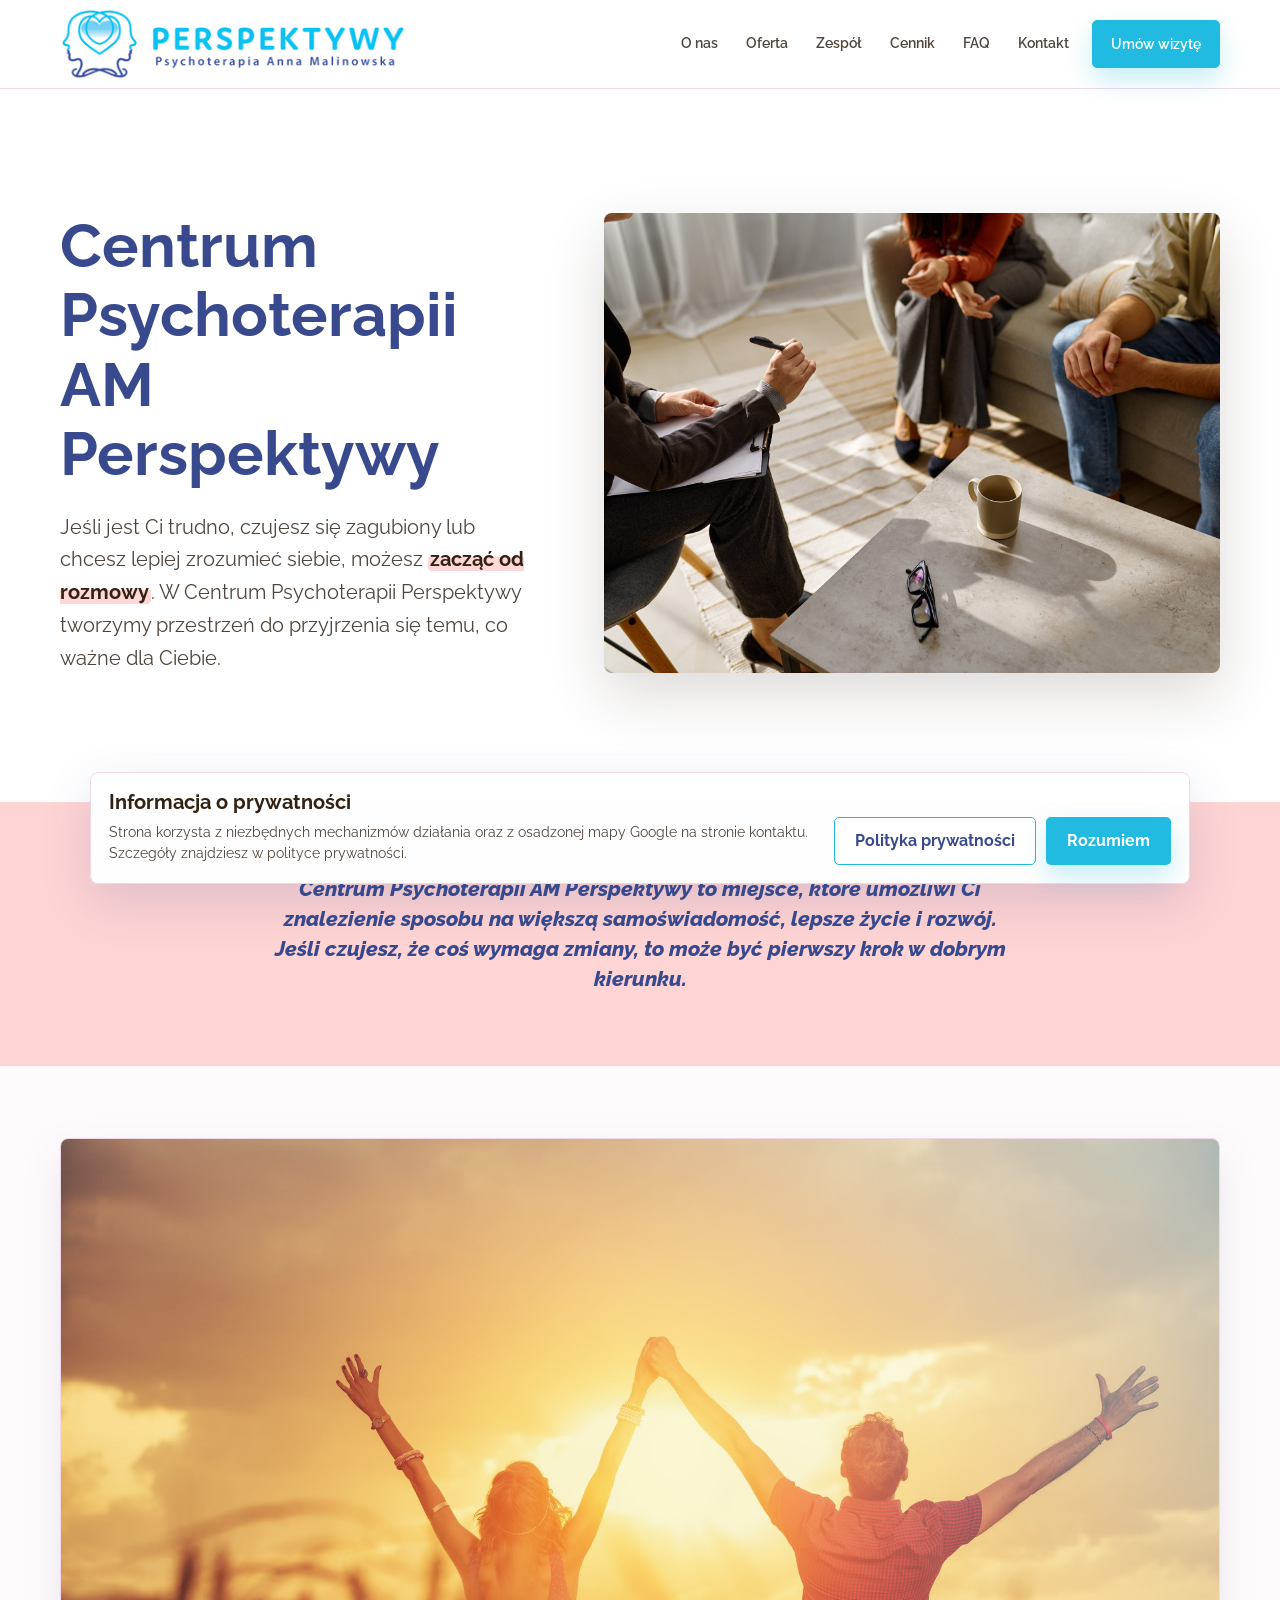
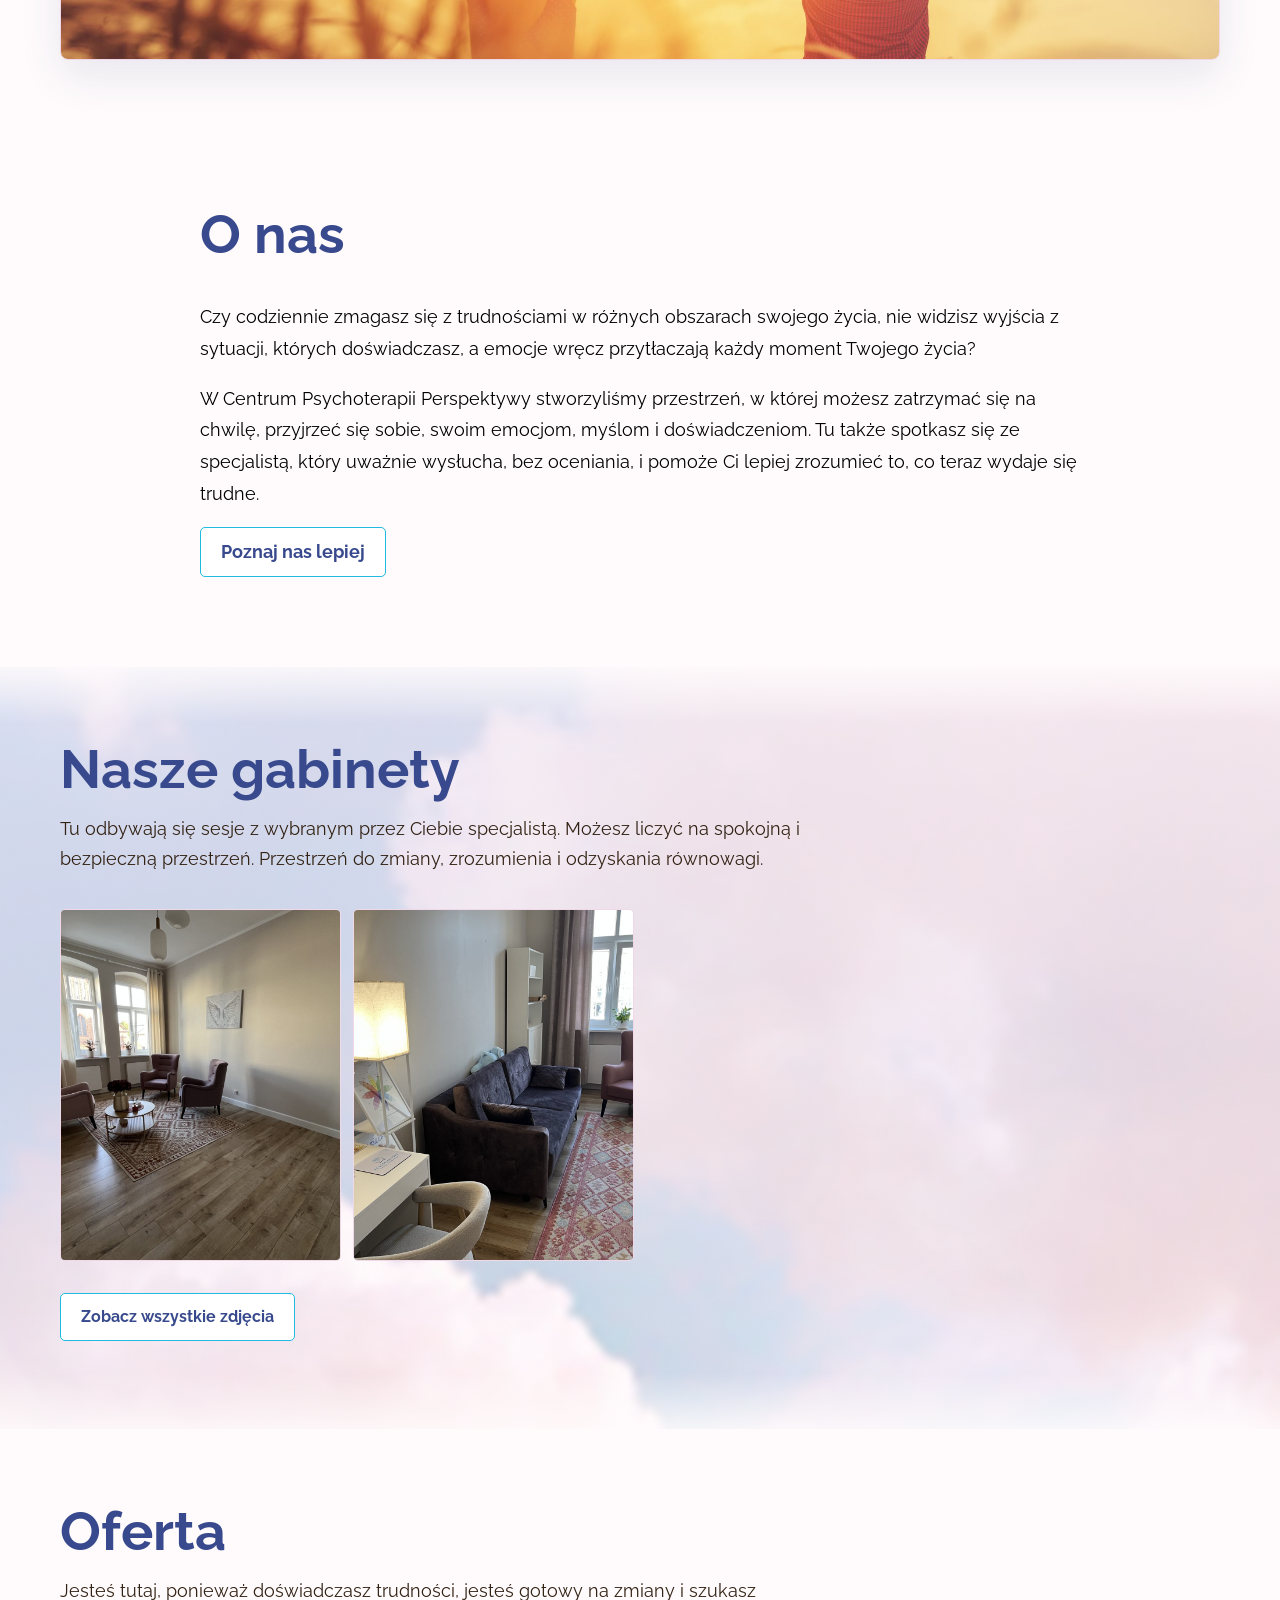
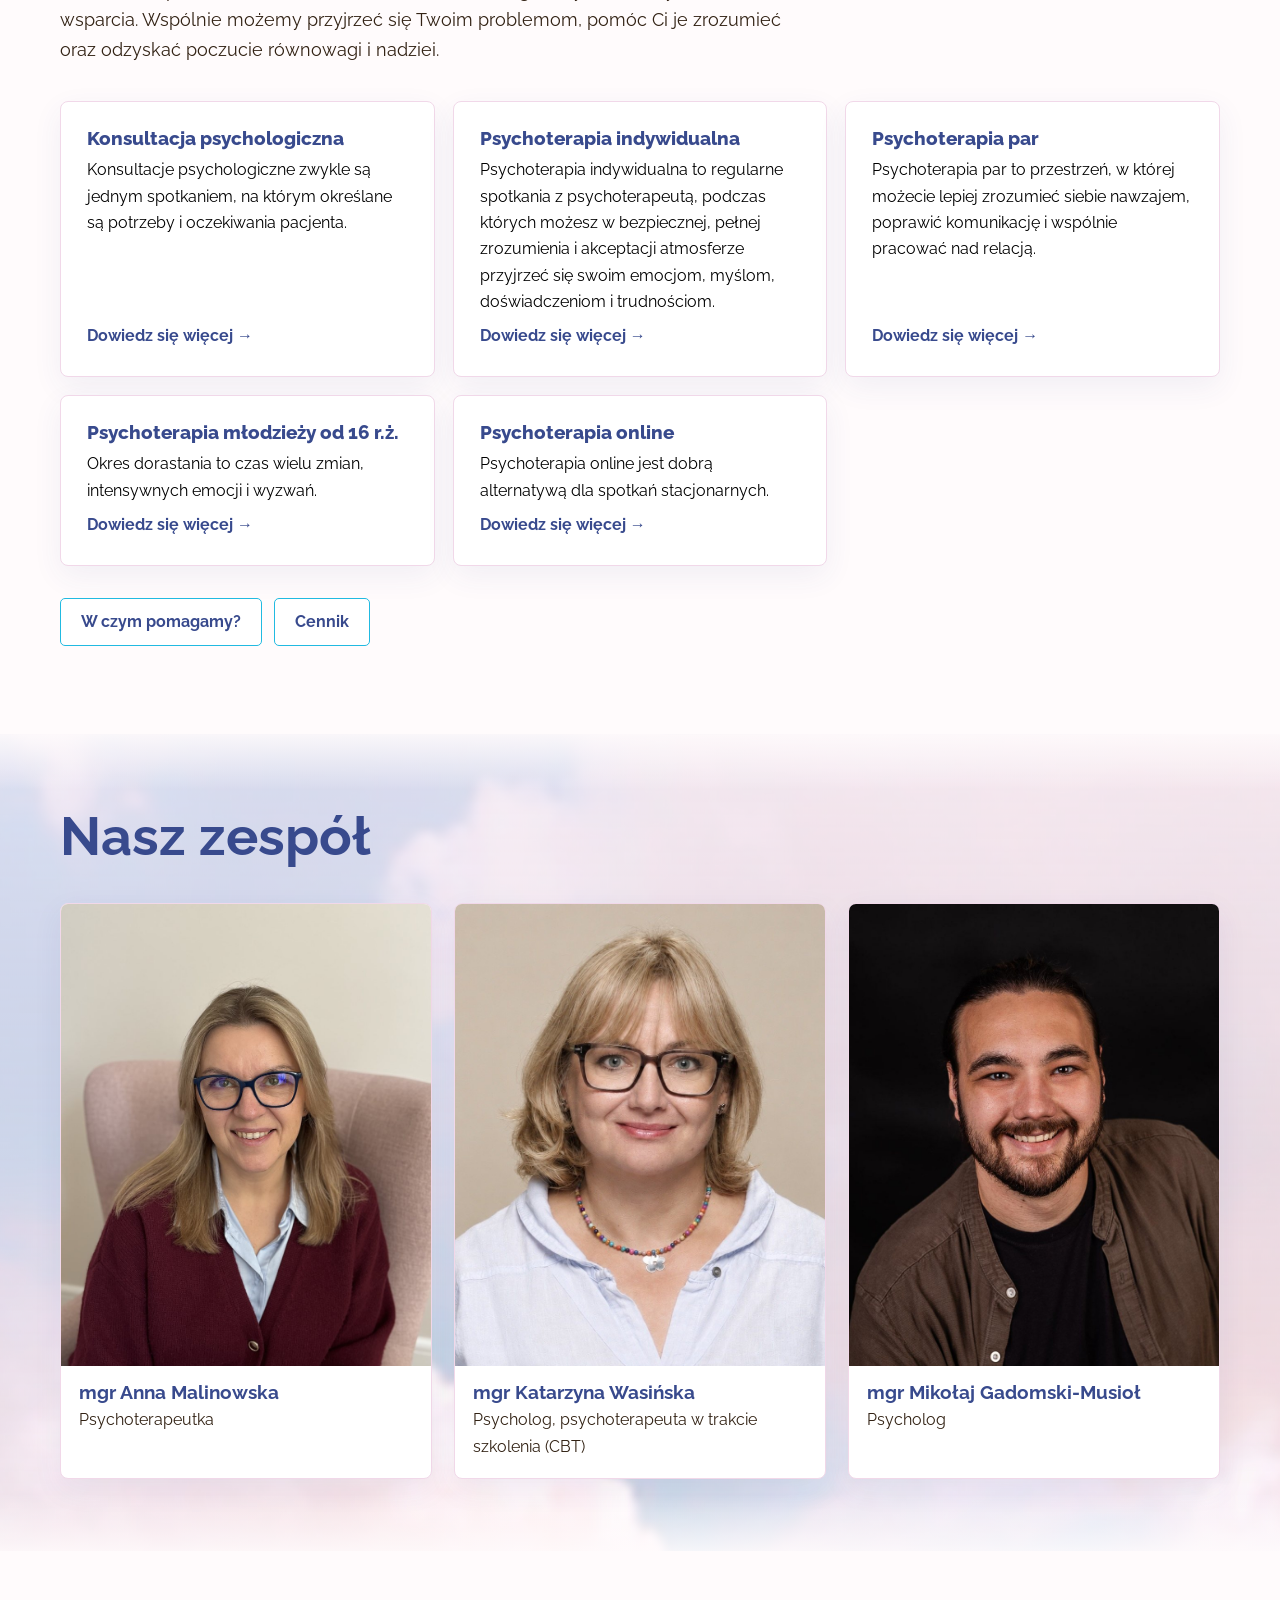
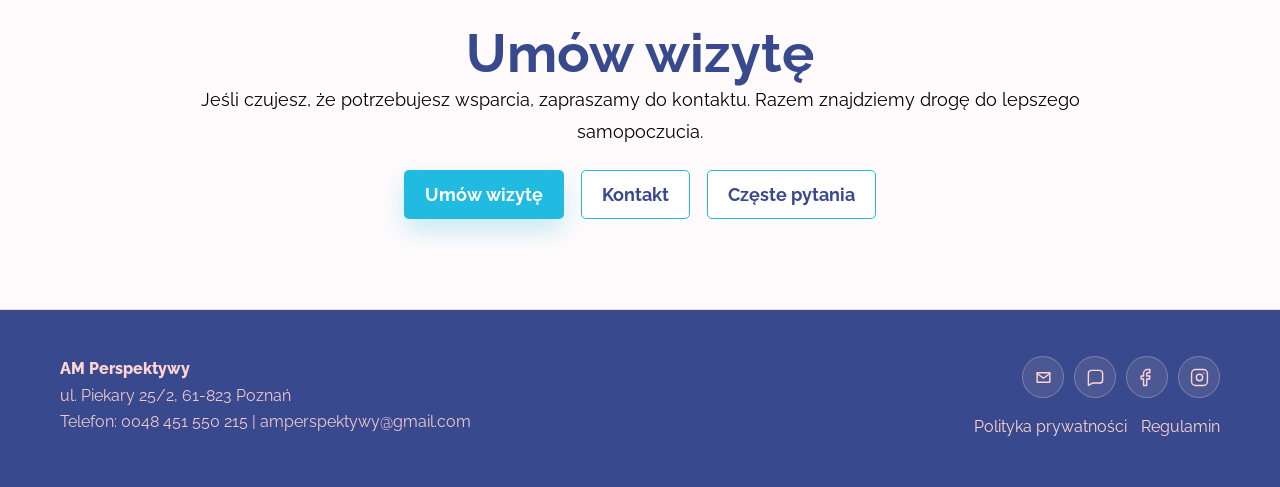
==== commit 62d7bc92: "Remove references to deleted cabinet photos Co-authored-by: Copilot <223556219+Copilot@users.noreply" ====
--- a/index.html
+++ b/index.html
@@ -230,7 +230,7 @@
     <section class="section section-soft">
       <div class="container">
         <div class="section-head section-head-single"><div><h2>Nasze gabinety</h2><p class="gallery-intro">Tu odbywają się sesje z wybranym przez Ciebie specjalistą. Możesz liczyć na spokojną i bezpieczną przestrzeń. Przestrzeń do zmiany, zrozumienia i odzyskania równowagi.</p></div></div>
-        <div class="home-cabinets"><a href="o-nas.html#nasze-gabinety"><img src="assets/gabinety/gabinet-06-new.jpg" alt="Gabinet AM Perspektywy – zdjęcie 6" loading="lazy" decoding="async"></a><a href="o-nas.html#nasze-gabinety"><img src="assets/gabinety/gabinet-07-new.jpg" alt="Gabinet AM Perspektywy – zdjęcie 7" loading="lazy" decoding="async"></a><a href="o-nas.html#nasze-gabinety"><img src="assets/gabinety/gabinet-02-new.jpg" alt="Gabinet AM Perspektywy – zdjęcie 2" loading="lazy" decoding="async"></a><a href="o-nas.html#nasze-gabinety"><img src="assets/gabinety/gabinet-01-new.jpg" alt="Gabinet AM Perspektywy – zdjęcie 1" loading="lazy" decoding="async"></a></div>
+        <div class="home-cabinets"><a href="o-nas.html#nasze-gabinety"><img src="assets/gabinety/gabinet-06-new.jpg" alt="Gabinet AM Perspektywy – zdjęcie 6" loading="lazy" decoding="async"></a><a href="o-nas.html#nasze-gabinety"><img src="assets/gabinety/gabinet-07-new.jpg" alt="Gabinet AM Perspektywy – zdjęcie 7" loading="lazy" decoding="async"></a></div>
         <p class="more-link"><a class="button button-secondary" href="o-nas.html#nasze-gabinety">Zobacz wszystkie zdjęcia</a></p>
       </div>
     </section>
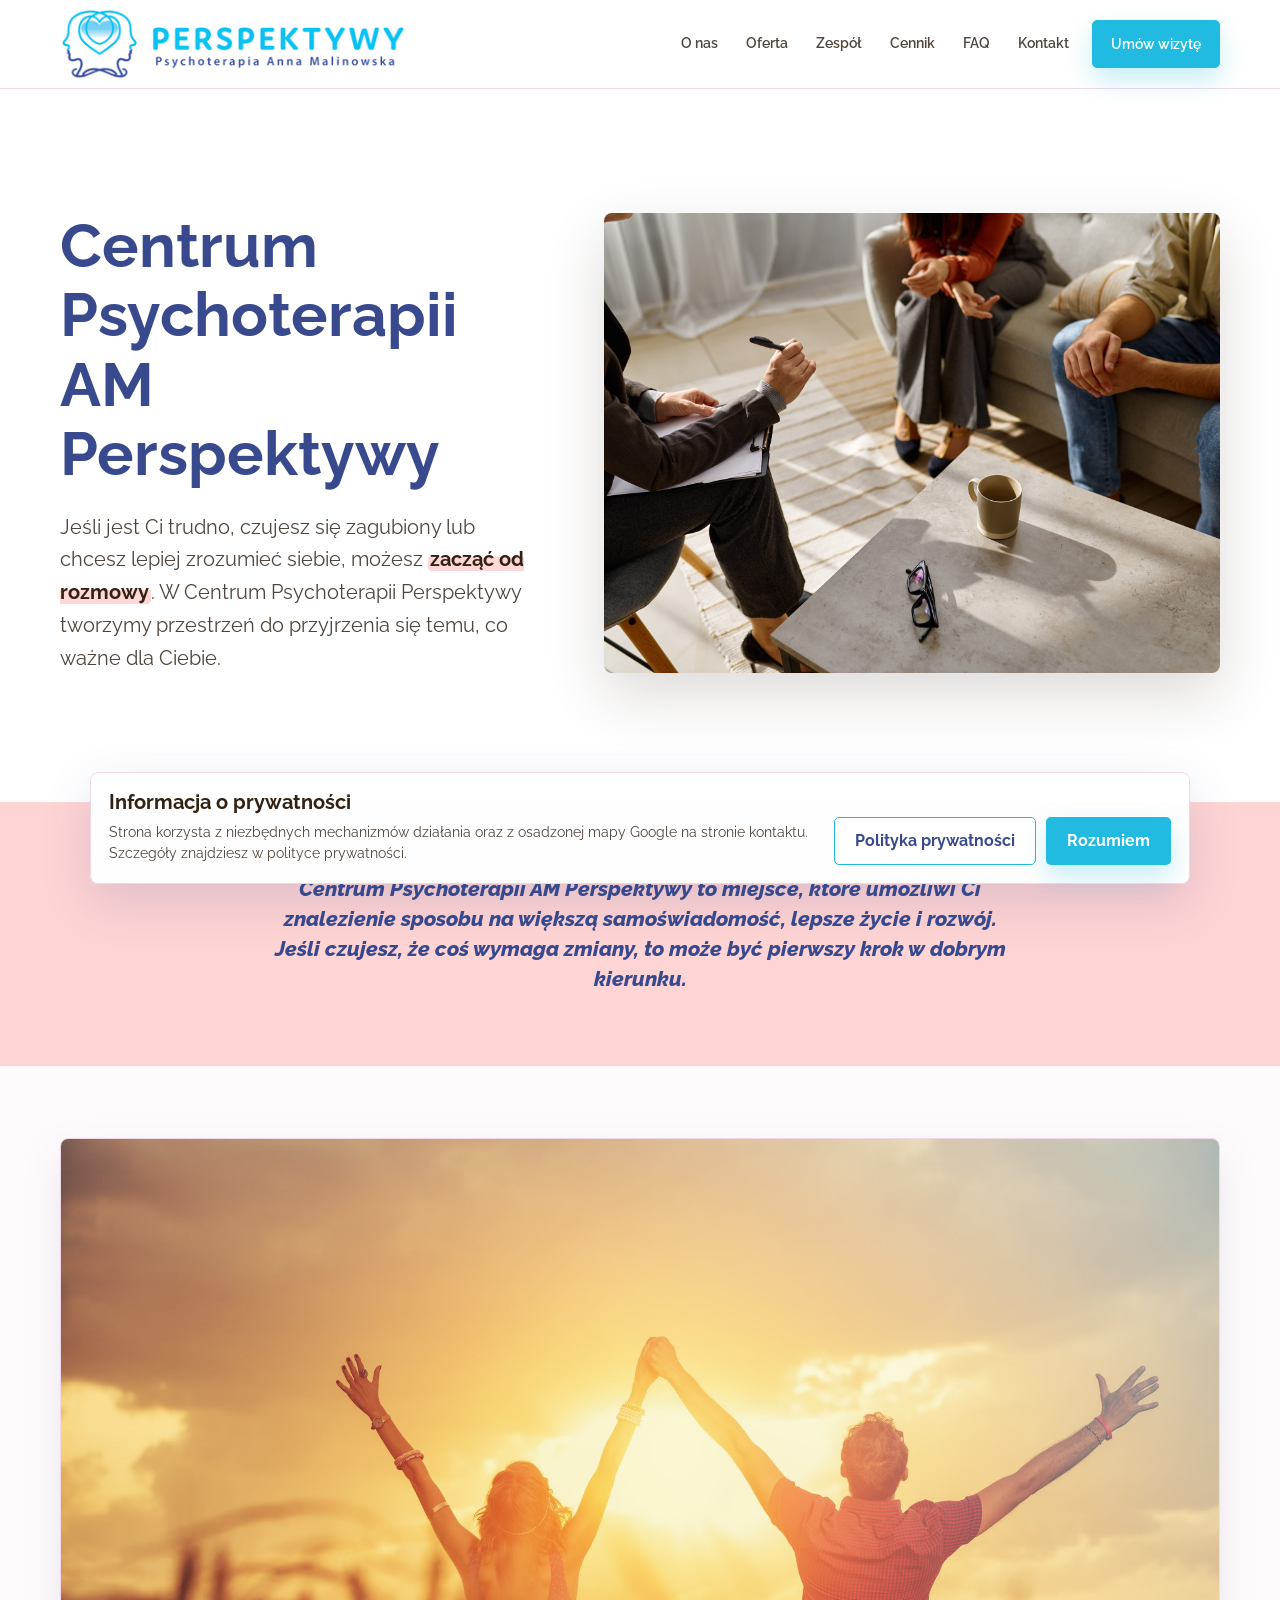
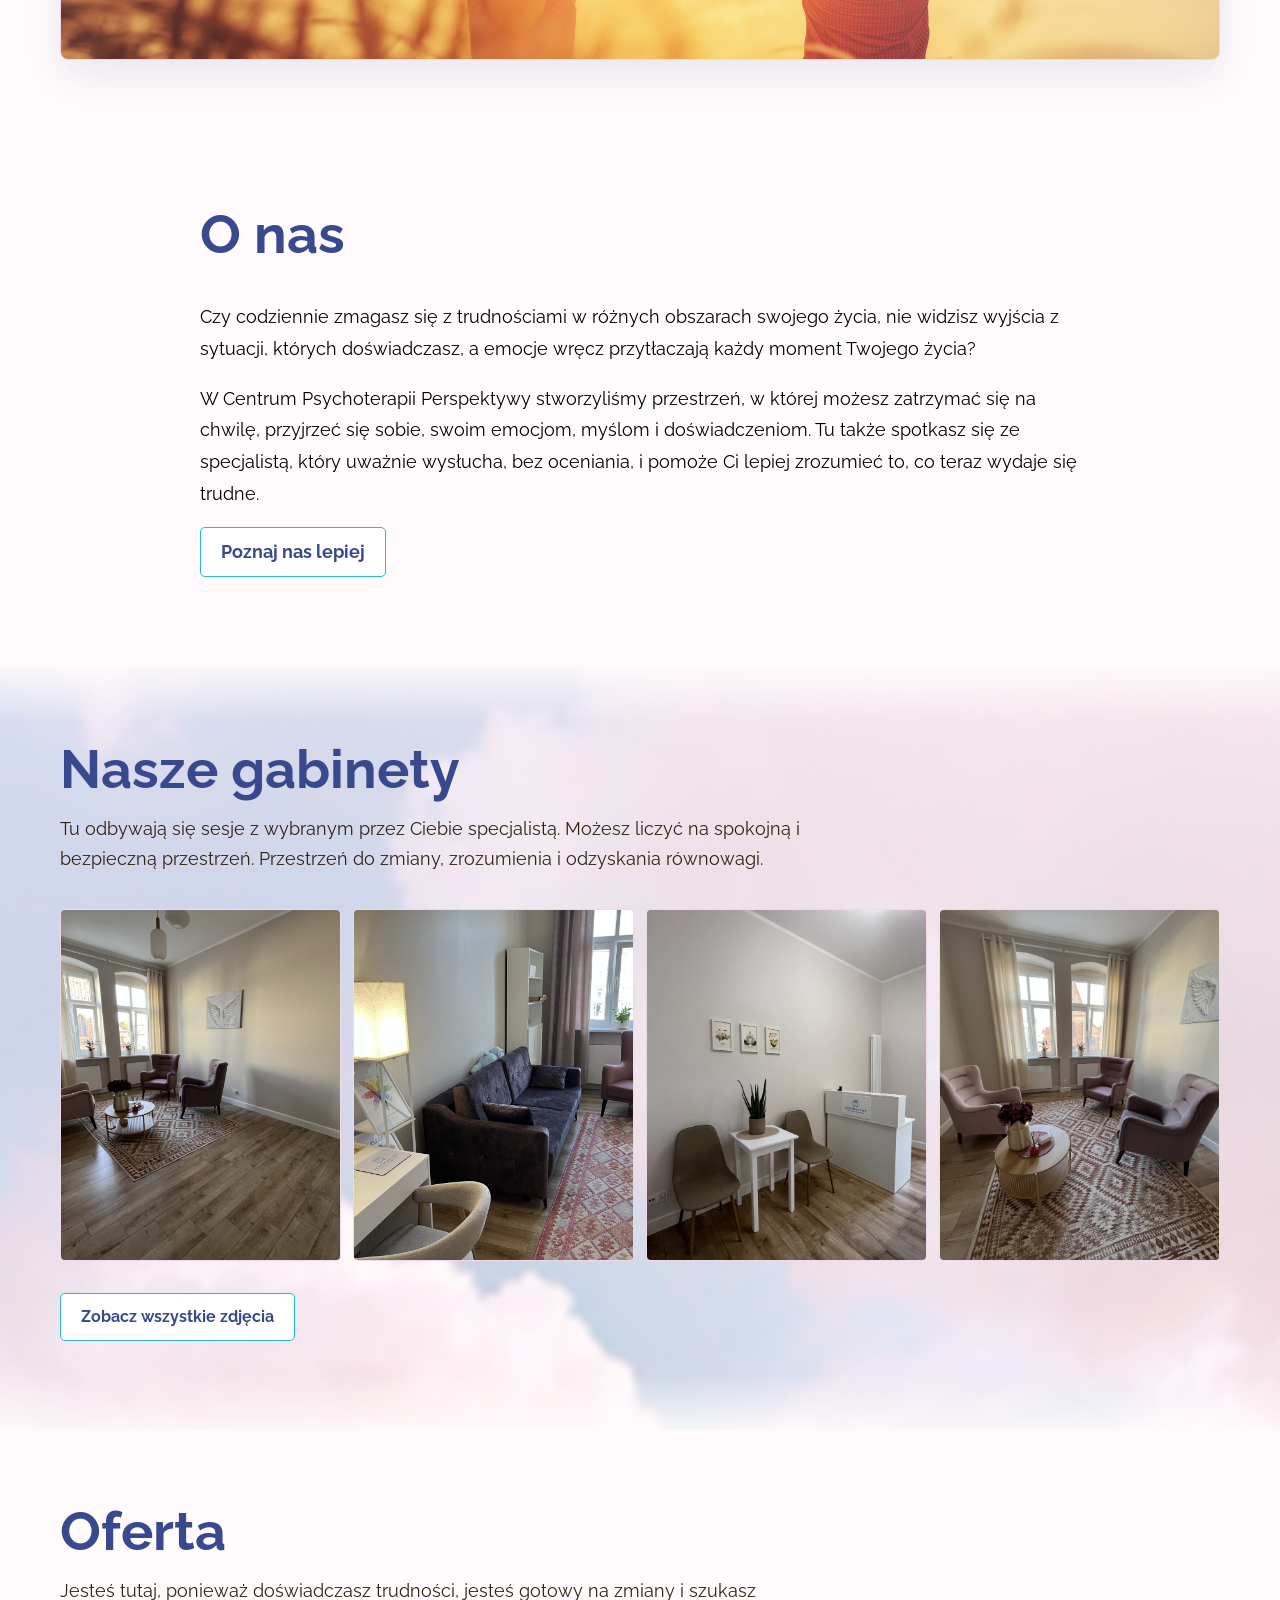
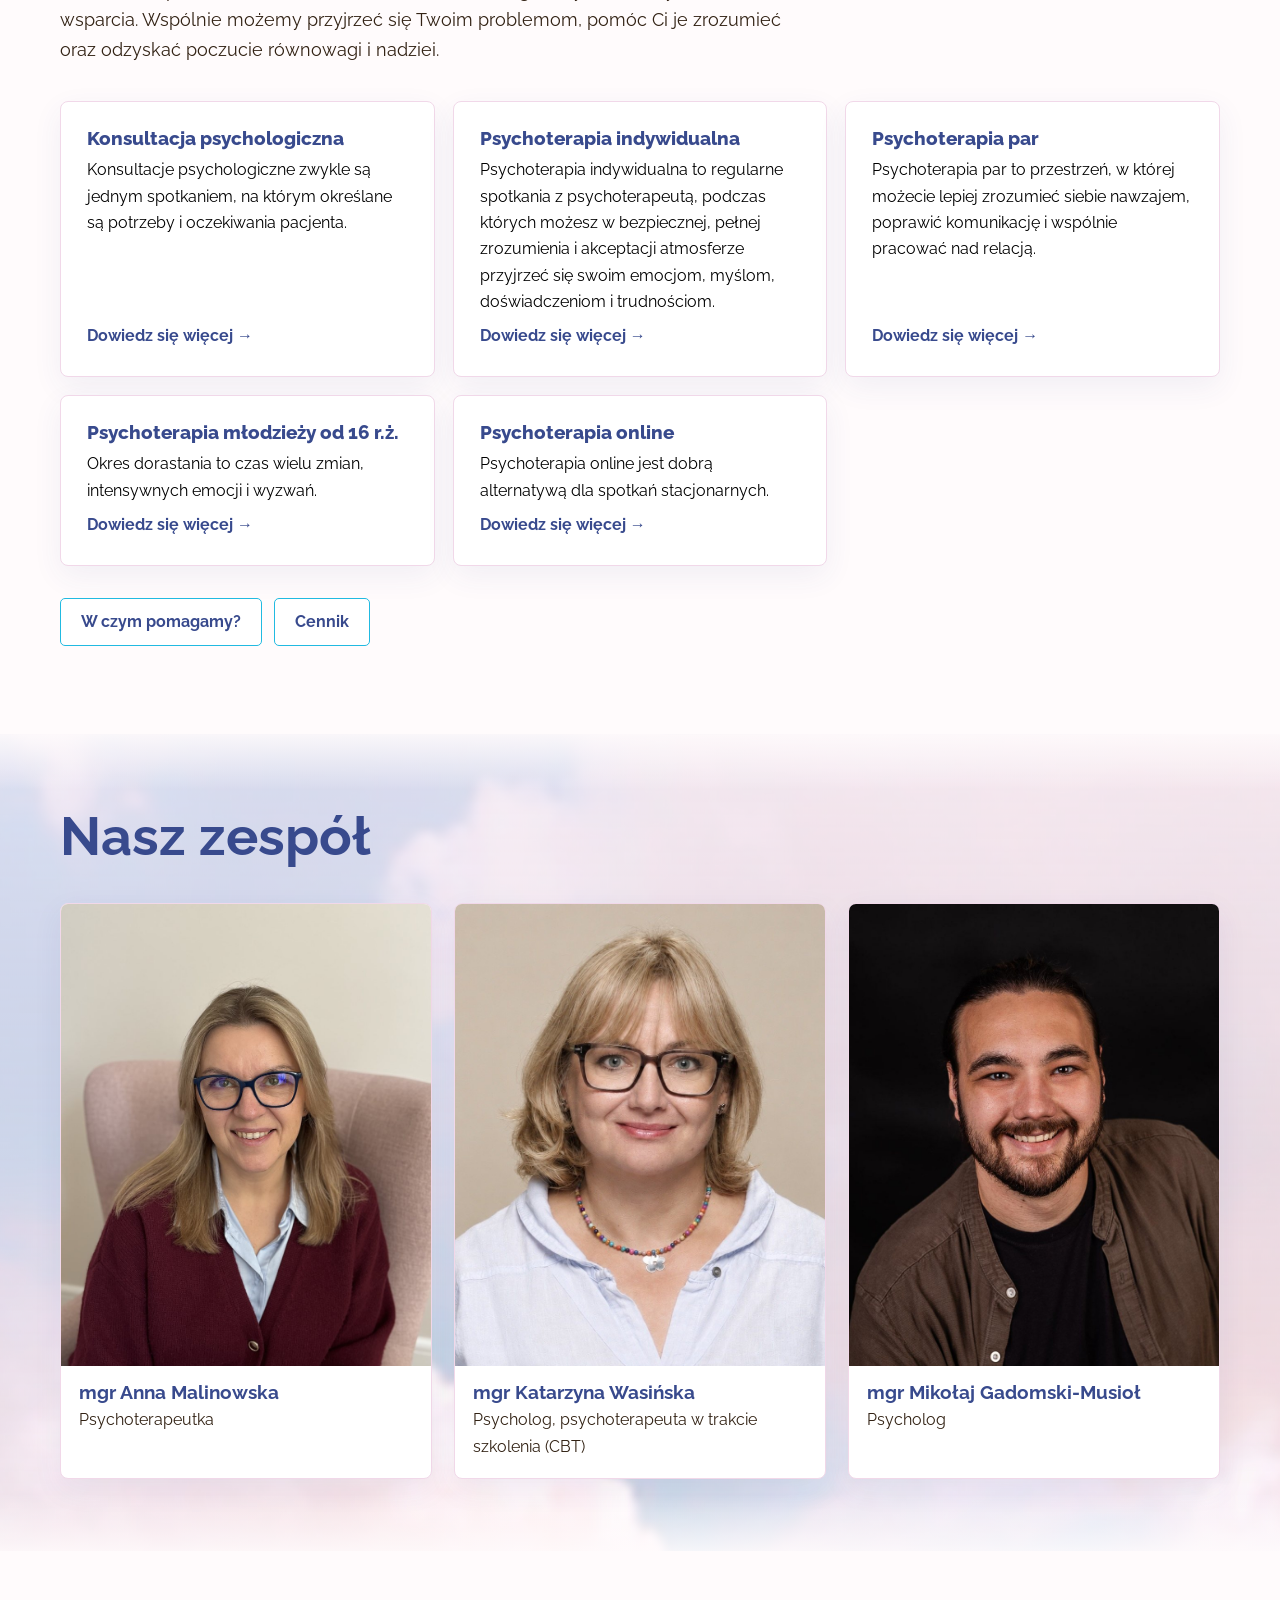
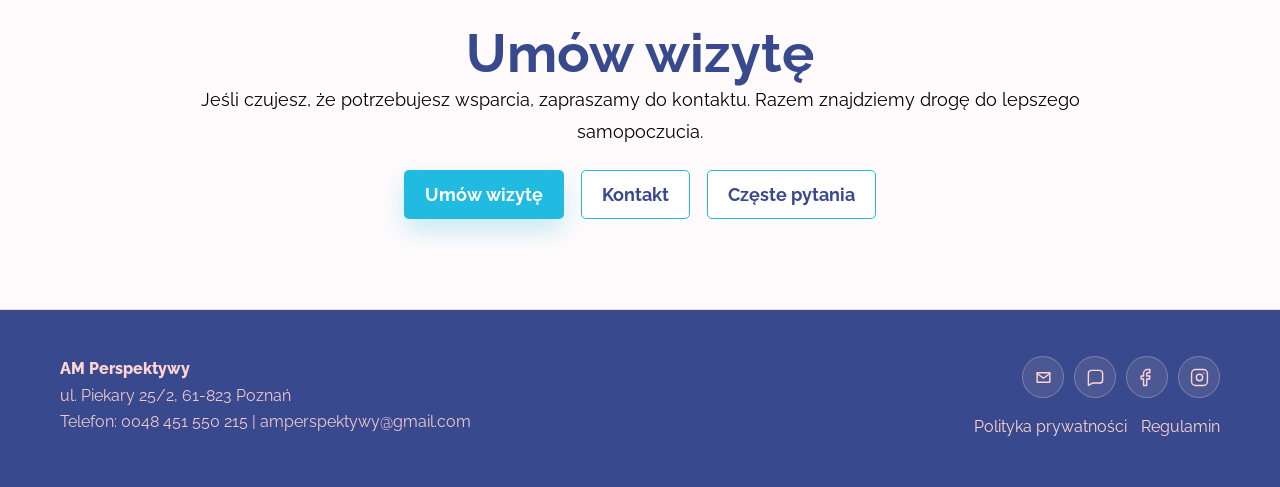
==== commit 8ed12e51: "Fill homepage cabinet gallery Co-authored-by: Copilot <223556219+Copilot@users.noreply.github.com>" ====
--- a/index.html
+++ b/index.html
@@ -230,7 +230,7 @@
     <section class="section section-soft">
       <div class="container">
         <div class="section-head section-head-single"><div><h2>Nasze gabinety</h2><p class="gallery-intro">Tu odbywają się sesje z wybranym przez Ciebie specjalistą. Możesz liczyć na spokojną i bezpieczną przestrzeń. Przestrzeń do zmiany, zrozumienia i odzyskania równowagi.</p></div></div>
-        <div class="home-cabinets"><a href="o-nas.html#nasze-gabinety"><img src="assets/gabinety/gabinet-06-new.jpg" alt="Gabinet AM Perspektywy – zdjęcie 6" loading="lazy" decoding="async"></a><a href="o-nas.html#nasze-gabinety"><img src="assets/gabinety/gabinet-07-new.jpg" alt="Gabinet AM Perspektywy – zdjęcie 7" loading="lazy" decoding="async"></a></div>
+        <div class="home-cabinets"><a href="o-nas.html#nasze-gabinety"><img src="assets/gabinety/gabinet-06-new.jpg" alt="Gabinet AM Perspektywy – zdjęcie 6" loading="lazy" decoding="async"></a><a href="o-nas.html#nasze-gabinety"><img src="assets/gabinety/gabinet-07-new.jpg" alt="Gabinet AM Perspektywy – zdjęcie 7" loading="lazy" decoding="async"></a><a href="o-nas.html#nasze-gabinety"><img src="assets/gabinety/gabinet-04-new.jpg" alt="Gabinet AM Perspektywy – zdjęcie 4" loading="lazy" decoding="async"></a><a href="o-nas.html#nasze-gabinety"><img src="assets/gabinety/gabinet-05-new.jpg" alt="Gabinet AM Perspektywy – zdjęcie 5" loading="lazy" decoding="async"></a></div>
         <p class="more-link"><a class="button button-secondary" href="o-nas.html#nasze-gabinety">Zobacz wszystkie zdjęcia</a></p>
       </div>
     </section>
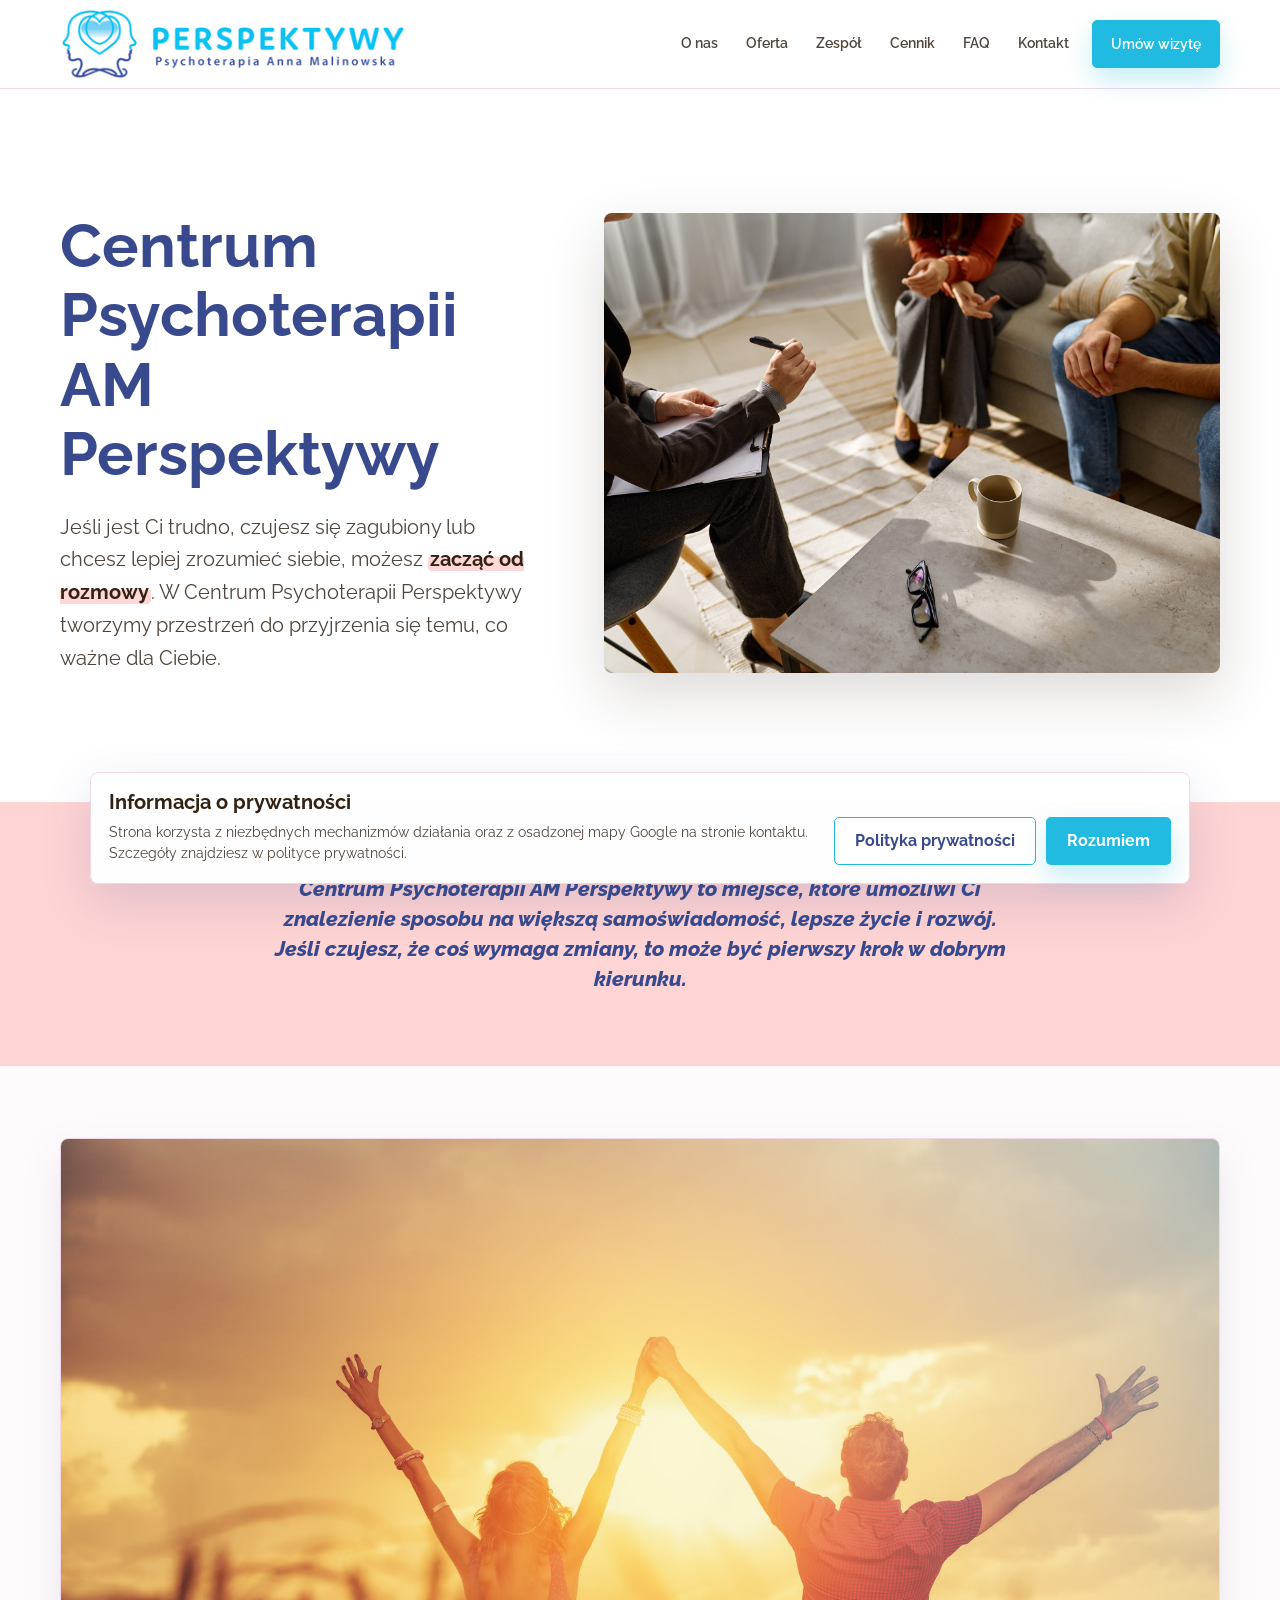
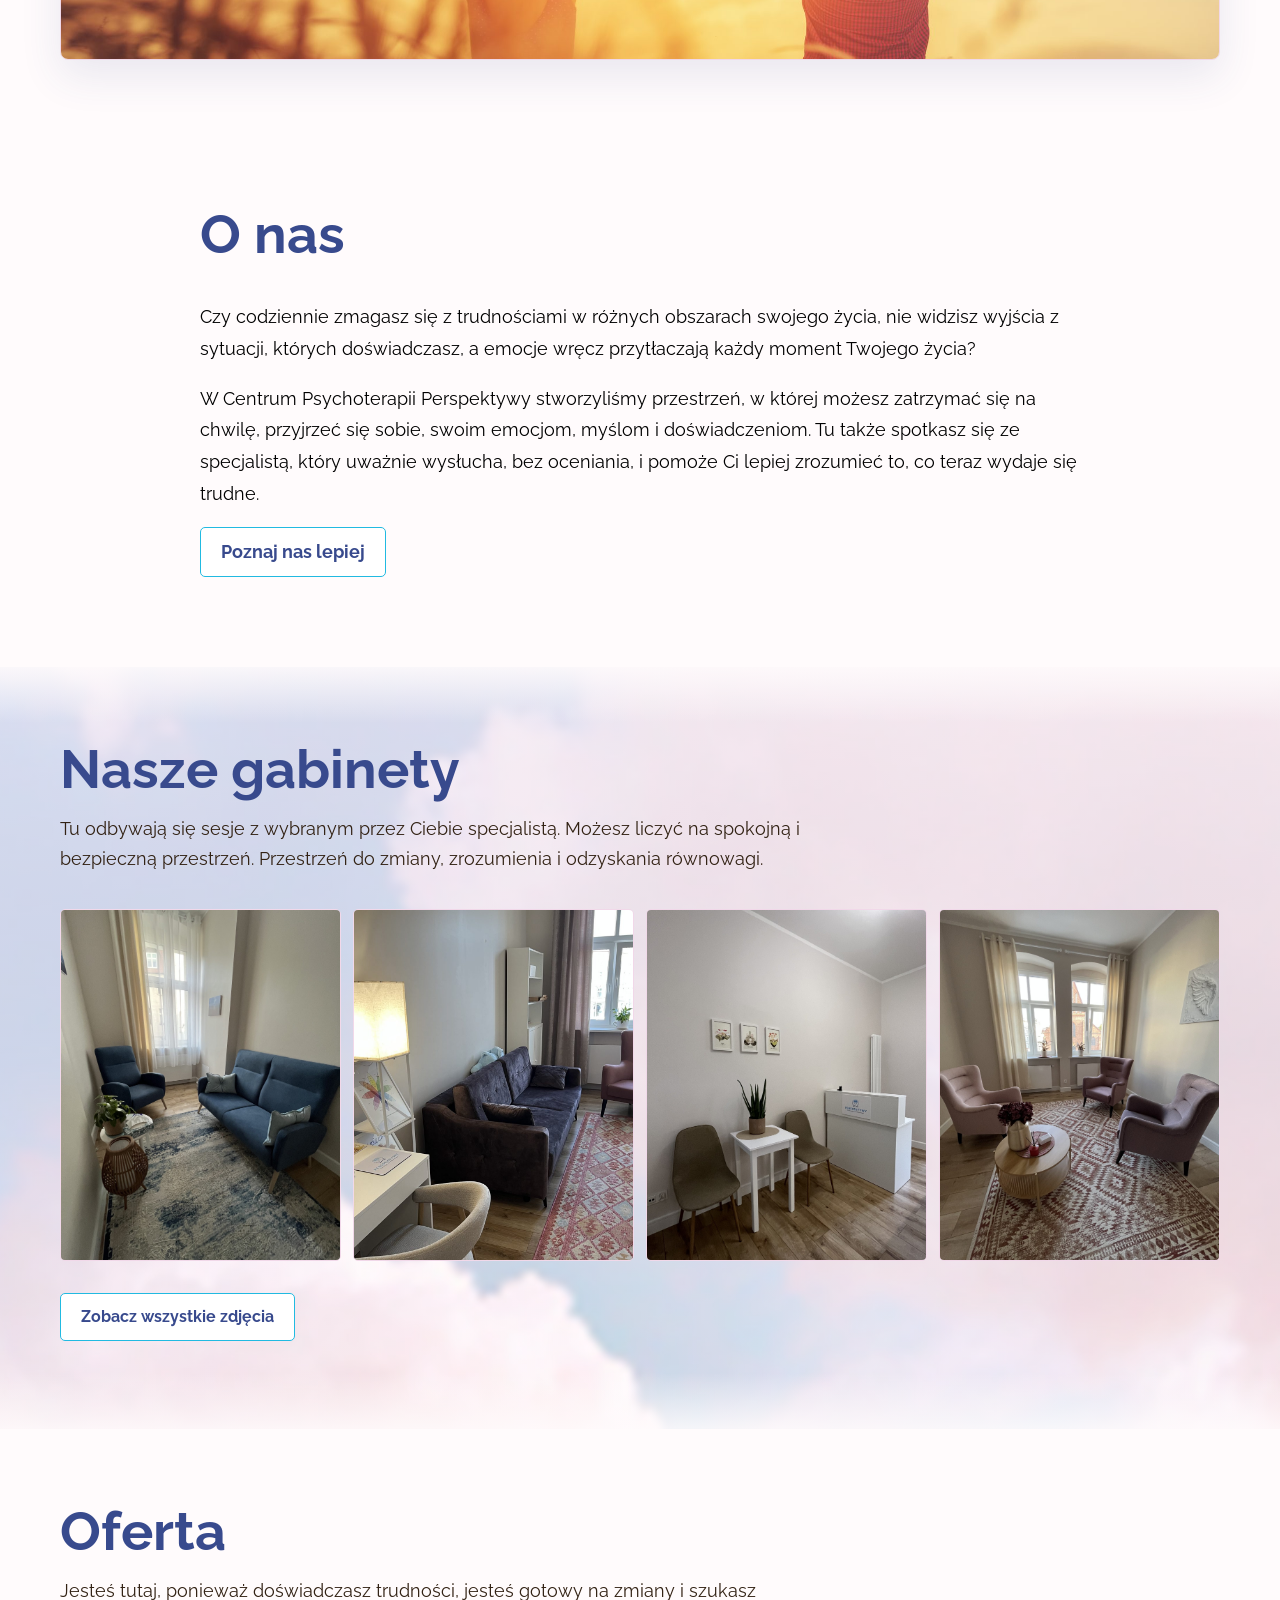
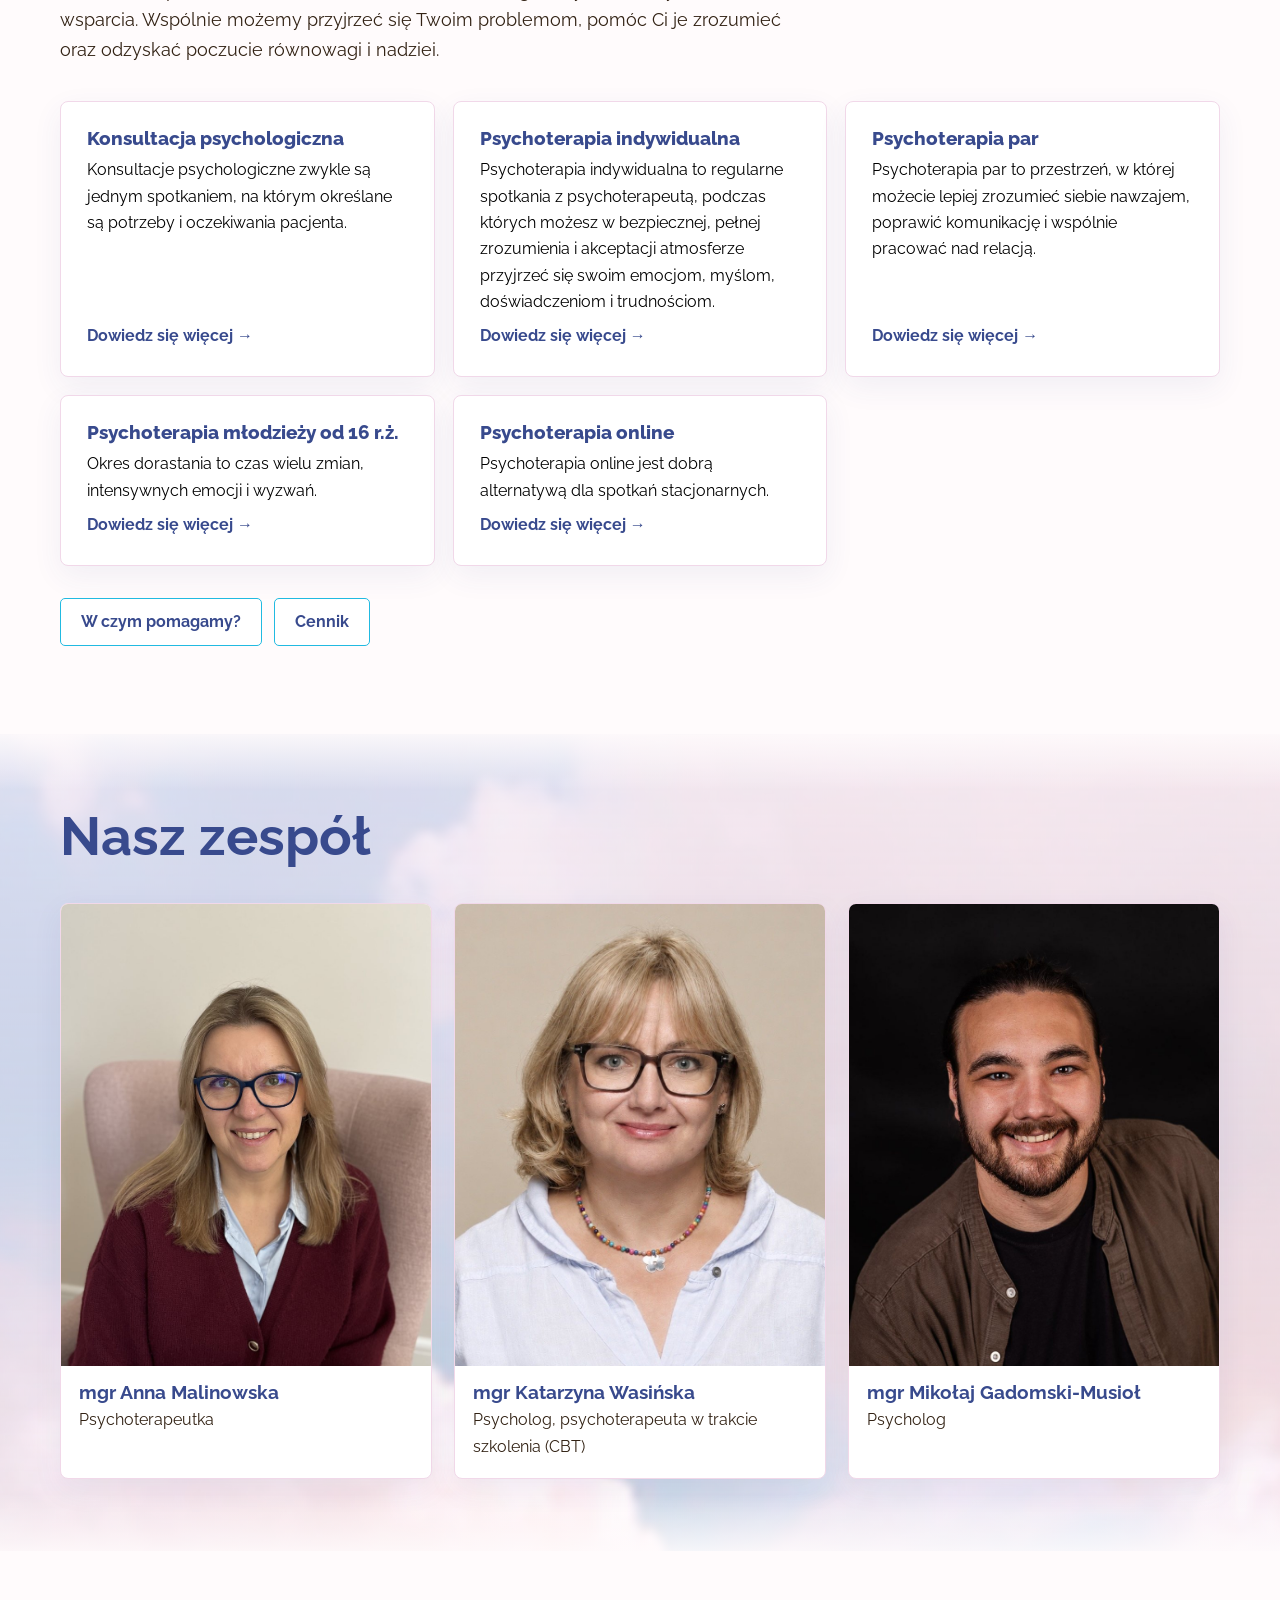
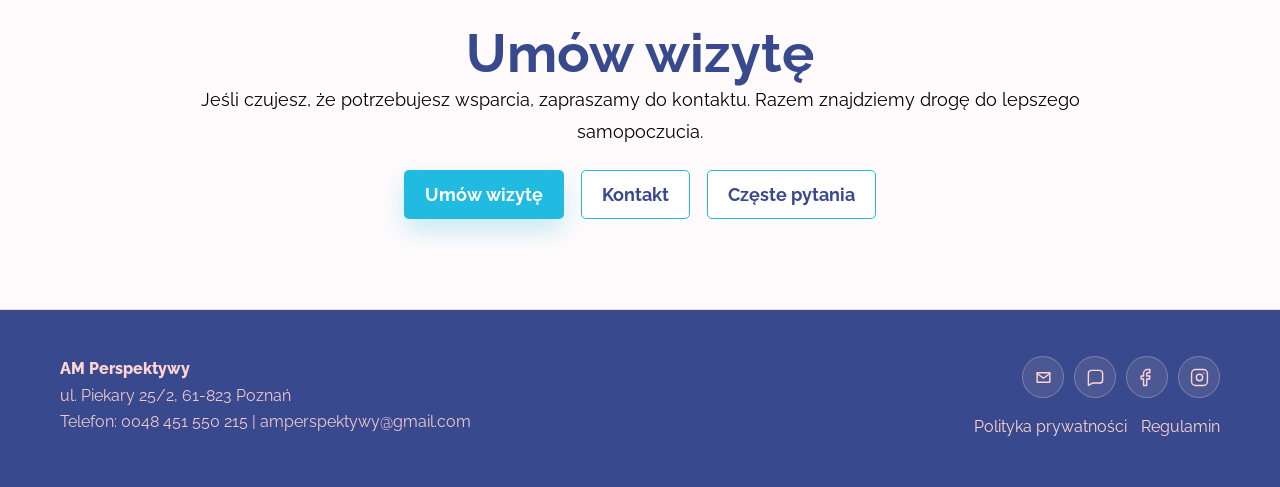
==== commit e4f5bcef: "Add website information for language models Co-authored-by: Copilot <223556219+Copilot@users.noreply" ====
--- a/index.html
+++ b/index.html
@@ -230,7 +230,7 @@
     <section class="section section-soft">
       <div class="container">
         <div class="section-head section-head-single"><div><h2>Nasze gabinety</h2><p class="gallery-intro">Tu odbywają się sesje z wybranym przez Ciebie specjalistą. Możesz liczyć na spokojną i bezpieczną przestrzeń. Przestrzeń do zmiany, zrozumienia i odzyskania równowagi.</p></div></div>
-        <div class="home-cabinets"><a href="o-nas.html#nasze-gabinety"><img src="assets/gabinety/gabinet-06-new.jpg" alt="Gabinet AM Perspektywy – zdjęcie 6" loading="lazy" decoding="async"></a><a href="o-nas.html#nasze-gabinety"><img src="assets/gabinety/gabinet-07-new.jpg" alt="Gabinet AM Perspektywy – zdjęcie 7" loading="lazy" decoding="async"></a><a href="o-nas.html#nasze-gabinety"><img src="assets/gabinety/gabinet-04-new.jpg" alt="Gabinet AM Perspektywy – zdjęcie 4" loading="lazy" decoding="async"></a><a href="o-nas.html#nasze-gabinety"><img src="assets/gabinety/gabinet-05-new.jpg" alt="Gabinet AM Perspektywy – zdjęcie 5" loading="lazy" decoding="async"></a></div>
+        <div class="home-cabinets"><a href="o-nas.html#nasze-gabinety"><img src="assets/gabinety/gabinet-10-new.jpg" alt="Gabinet AM Perspektywy – zdjęcie 10" loading="lazy" decoding="async"></a><a href="o-nas.html#nasze-gabinety"><img src="assets/gabinety/gabinet-07-new.jpg" alt="Gabinet AM Perspektywy – zdjęcie 7" loading="lazy" decoding="async"></a><a href="o-nas.html#nasze-gabinety"><img src="assets/gabinety/gabinet-04-new.jpg" alt="Gabinet AM Perspektywy – zdjęcie 4" loading="lazy" decoding="async"></a><a href="o-nas.html#nasze-gabinety"><img src="assets/gabinety/gabinet-05-new.jpg" alt="Gabinet AM Perspektywy – zdjęcie 5" loading="lazy" decoding="async"></a></div>
         <p class="more-link"><a class="button button-secondary" href="o-nas.html#nasze-gabinety">Zobacz wszystkie zdjęcia</a></p>
       </div>
     </section>
